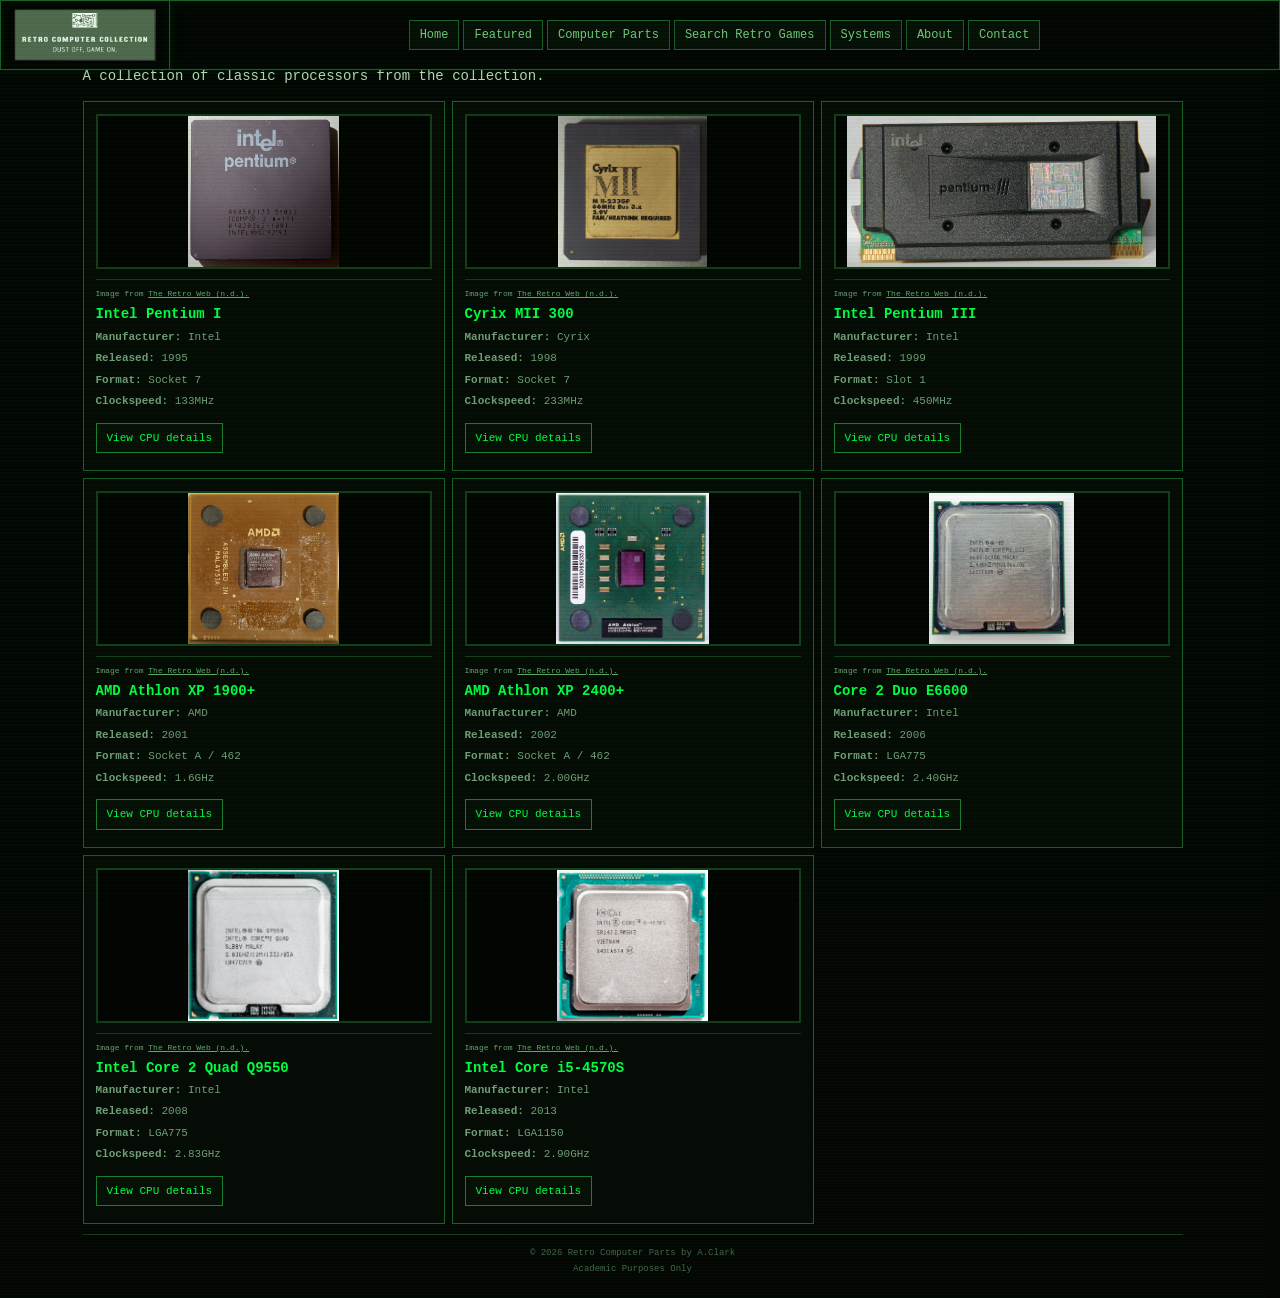
==== cpu.html @ b731c0de "update return button links" ====
<!DOCTYPE html>
<html lang="en">

<head>
    <meta charset="UTF-8">
    <meta name="viewport" content="width=device-width, initial-scale=1.0">

    <title>CPU Archive - Retro Computers</title>

    <link rel="stylesheet" href="style.css">
</head>

<body>


    <a class="skip-link" href="#main-content">
        Skip to main content
    </a>

    <header>
    <img src="images/logo.png" alt="Retro Computers Collection" class="logo">
        <h1>Retro Computers - CPU</h1>

    <nav aria-label="CPUs">
       <a href="index.html#home">Home</a>
      <a href="index.html#featured">Featured</a>
       <a href="index.html#parts">Computer Parts</a>
       <a href="index.html#search">Search Retro Games</a>
       <a href="index.html#systems">Systems</a>
      <a href="index.html#about">About</a>
<a href="#" id="contactLink">Contact</a>

    </nav>  

    </header>

    <main id="main-content">

        <h2>CPU Archive</h2>

        <p>
            A collection of classic processors from the collection.
        </p>

        <div class="cpu-list" id="cpu-list"></div>

    </main>

    <footer>
    <p>© 2026 Retro Computer Parts by A.Clark</p>
        <p>Academic Purposes Only</p>
    <!-- <div id="Layer9" style="position:absolute; width:120px; height:42px; z-index:9; left:1143px; top:897px"> -->
  <script type="text/javascript" src="https://counter.websiteout.com/js/2/0/0/1"></script>
</footer>

<div
    class="image-lightbox"
    id="image-lightbox"
    role="dialog"
    aria-modal="true"
    aria-label="Enlarged CPU image"
><!-- intially a span was used, but this was changed to a button to comply with accessibilty requirements for users. -->
    <button
        class="close-button"
        id="close-lightbox"
        type="button"
        aria-label="Close image"
    >
        ×
    </button>

    <img id="lightbox-image" src="" alt="">
</div>

    <script src="js/owned.js"></script>
    <script src="js/app.js"></script>
    <script src="js/cpu.js"></script>




</body>

</html>
---- style.css ----
html {
    scrollbar-gutter: stable;
    scroll-behavior: smooth;
}

* {
    box-sizing: border-box;
}

body {
    margin: 0;
    padding: 0;
    background:
        repeating-linear-gradient(
            0deg,
            rgba(0, 255, 65, 0.025) 0px,
            rgba(0, 255, 65, 0.025) 1px,
            transparent 1px,
            transparent 3px
        ),
        #030603;
    color: #b8d8b8;
    font-family: "Courier New", Courier, monospace;
    font-size: 14px;
    line-height: 1.5;
    min-height: 100vh;
}

body::before {
    content: "";
    position: fixed;
    inset: 0;
    pointer-events: none;
    z-index: 9998;
    background:
        linear-gradient(
            rgba(18, 255, 80, 0.015) 50%,
            rgba(0, 0, 0, 0.025) 50%
        );
    background-size: 100% 4px;
}

.skip-link {
    position: absolute;
    top: -100px;
    left: 10px;
    z-index: 9999;
    padding: 8px 12px;
    background: #00ff41;
    color: #020602;
    text-decoration: none;
    font-weight: bold;
}

.skip-link:focus {
    top: 10px;
}

header {
    width: 0;
    height: 0;
    margin: 0;
    padding: 0;
    border: none;
    background: transparent;
    box-shadow: none;
}

header h1 {
    position: absolute;
    width: 1px;
    height: 1px;
    padding: 0;
    margin: -1px;
    overflow: hidden;
    clip: rect(0, 0, 0, 0);
    white-space: nowrap;
    border: 0;
}


.logo {
    display: block;
    position: fixed;
    top: 0;
    left: 0;
    width: 170px;
    height: 70px;
    padding: 8px;
    margin: 0;
    object-fit: contain;
    z-index: 1001;
    background: #030603;
    border: 1px solid #185f28;
    box-shadow:
        inset 0 0 15px rgba(0, 255, 65, 0.04),
        0 0 10px rgba(0, 255, 65, 0.08);
}


nav {
    display: flex;
    justify-content: center;
    align-items: center;
    flex-wrap: wrap;
    gap: 4px;
    position: fixed;
    top: 0;
    left: 170px;
    width: calc(100% - 170px);
    min-height: 70px;
    padding: 8px;
    z-index: 1000;
    background: #030603;
    border: 1px solid #185f28;
    border-left: none;
    box-shadow:
        inset 0 0 15px rgba(0, 255, 65, 0.04),
        0 0 10px rgba(0, 255, 65, 0.08);
}

nav a {
    display: inline-block;
    padding: 5px 10px;
    color: #71c77c;
    background: #071007;
    border: 1px solid #185f28;
    border-radius: 0;
    text-decoration: none;
    font-size: 12px;
    transition: 0.15s ease;
}

nav a:hover,
nav a:focus-visible {
    color: #001900;
    background: #00ff41;
    border-color: #00ff41;
    box-shadow: 0 0 10px rgba(0, 255, 65, 0.35);
    outline: none;
}

main {
    width: min(1100px, calc(100% - 24px));
    margin: 10px auto;
}

section {
    margin: 10px 0;
}

section > h2 {
    margin: 0 0 8px;
    padding: 7px 10px;
    color: #00ff41;
    background: #061006;
    border-top: 1px solid #185f28;
    border-bottom: 1px solid #185f28;
    font-family: "Courier New", monospace;
    font-size: 14px;
    font-weight: bold;
    text-transform: uppercase;
    letter-spacing: 1px;
    text-shadow: 0 0 6px rgba(0, 255, 65, 0.3);
}

section > p {
    color: #82ad88;
}

#home {
    max-width: none;
    margin: 10px 0;
    padding: 28px 25px;
    background:
        linear-gradient(
            90deg,
            rgba(0, 255, 65, 0.025),
            transparent 60%
        ),
        #040904;
    border: 1px solid #185f28;
    border-radius: 0;
    box-shadow: inset 0 0 40px rgba(0, 255, 65, 0.025);
}

#home h2 {
    margin: 0 0 12px;
    padding: 0;
    border: none;
    background: transparent;
    color: #00ff41;
    font-size: 27px;
    line-height: 1.15;
    letter-spacing: 2px;
}

#home p {
    max-width: 760px;
    margin: 5px 0;
    color: #78b77e;
    font-size: 13px;
    text-align: left;
}

.terminal-prompt {
    margin-bottom: 7px;
    color: #d5ff75;
    font-size: 12px;
}

.hero-buttons {
    display: flex;
    flex-wrap: wrap;
    gap: 6px;
    margin-top: 18px;
}

.site-link {
    display: inline-block;
    margin-top: 8px;
    padding: 6px 10px;
    background: #071007;
    color: #00ff41;
    border: 1px solid #1c7c31;
    border-radius: 0;
    text-decoration: none;
    font-family: "Courier New", monospace;
    font-size: 11px;
    cursor: pointer;
    transition: 0.15s ease;
}

.site-link:hover,
.site-link:focus-visible {
    background: #00ff41;
    color: #001900;
    border-color: #00ff41;
    box-shadow: 0 0 10px rgba(0, 255, 65, 0.35);
    outline: none;
}

.stats {
    display: grid;
    grid-template-columns: repeat(4, 1fr);
    margin: 8px 0;
    background: #040904;
    border: 1px solid #185f28;
}

.stat {
    min-height: 62px;
    padding: 9px;
    text-align: center;
    border-right: 1px solid #154d22;
}

.stat:last-child {
    border-right: none;
}

.stat strong {
    display: block;
    color: #00ff41;
    font-family: "Courier New", monospace;
    font-size: 18px;
    line-height: 1.2;
}

.stat span {
    display: block;
    margin-top: 4px;
    color: #638e69;
    font-size: 9px;
    letter-spacing: 1px;
}

#search {
    margin: 12px 0;
    padding: 0;
}

#search > p {
    margin: 5px 0 8px;
}

#search label {
    display: block;
    margin-bottom: 5px;
    color: #d5ff75;
    font-size: 12px;
}

#gameSearch {
    display: block;
    width: 100%;
    max-width: none;
    padding: 9px 11px;
    margin: 0;
    background: #020502;
    color: #00ff41;
    border: 1px solid #1c7c31;
    border-radius: 0;
    outline: none;
    font-family: "Courier New", monospace;
    font-size: 13px;
}

#gameSearch::placeholder {
    color: #365b3c;
}

#gameSearch:focus {
    border-color: #00ff41;
    box-shadow: 0 0 10px rgba(0, 255, 65, 0.2);
    outline: none;
}

#searchResults {
    margin-top: 8px;
}

.search-result {
    display: block;
    width: 100%;
    margin-bottom: 5px;
    padding: 9px 11px;
    text-align: left;
    background: #050b05;
    color: #8fba94;
    border: 1px solid #164e23;
    border-radius: 0;
    cursor: pointer;
    font-family: "Courier New", monospace;
    transition: 0.15s ease;
}

.search-result:hover,
.search-result:focus-visible {
    background: #071807;
    border-color: #00ff41;
    box-shadow: inset 3px 0 0 #00ff41;
    outline: none;
}

.search-result strong {
    display: block;
    color: #00ff41;
    font-family: "Courier New", monospace;
    font-size: 13px;
}

.search-result span {
    color: #638e69;
    font-size: 10px;
}

.decade-timeline {
    display: grid;
    grid-template-columns: repeat(3, 1fr);
    gap: 15px;
    max-width: 1000px;
    margin: 30px auto;
}

.decade {
    padding: 20px;
    background: #111;
    color: #00ff41;
    border: 2px solid #00ff41;
    border-radius: 5px;
    font-family: "Courier New", monospace;
    cursor: pointer;
    transition: 0.2s;
}

.decade strong {
    display: block;
    font-size: 2rem;
    margin-bottom: 5px;
}

.decade span {
    display: block;
    color: #b7ffbf;
    font-size: 0.85rem;
}

.decade:hover,
.decade.active {
    background: #00ff41;
    color: #111;
    box-shadow: 0 0 20px rgba(0, 255, 65, 0.5);
}

.decade:hover span,
.decade.active span {
    color: #111;
}

.parts {
    display: grid;
    grid-template-columns: repeat(3, 1fr);
    gap: 7px;
}

.parts article {
    padding: 12px;
    background: #050b05;
    color: #9bc49f;
    border: 1px solid #185f28;
    border-radius: 0;
    text-align: left;
    transition: 0.15s ease;
}

.parts article:hover {
    border-color: #00ff41;
    box-shadow:
        0 0 12px rgba(0, 255, 65, 0.12),
        inset 0 0 15px rgba(0, 255, 65, 0.025);
    transform: none;
}

.parts img {
    width: 100%;
    height: 155px;
    object-fit: contain;
    display: block;
    margin: 0 0 10px;
    background: #020502;
    border: 1px solid #123d1b;
}

.card-label {
    color: #d5ff75;
    font-size: 9px;
    letter-spacing: 1px;
}

.parts h3 {
    margin: 4px 0;
    color: #00ff41;
    font-size: 14px;
    line-height: 1.3;
}

.parts p {
    margin: 5px 0;
    color: #6f9f76;
    font-size: 11px;
}

.site-link-citation {
    padding-top: 8px;
    margin-top: 10px !important;
    border-top: 1px solid #123d1b;
    font-size: 8px !important;
}

.site-link-citation a {
    color: #5fa967;
}

.categories {
    display: grid;
    grid-template-columns: repeat(6, 1fr);
    gap: 5px;
}

.category {
    display: block;
    padding: 13px 5px;
    background: #040904;
    color: #00ff41;
    border: 1px solid #185f28;
    border-radius: 0;
    text-align: center;
    text-decoration: none;
    transition: 0.15s ease;
}

.category h3 {
    margin: 0;
    font-size: 11px;
    font-weight: normal;
    letter-spacing: 0.5px;
}

.category:hover {
    background: #00ff41;
    color: #001900;
    border-color: #00ff41;
    box-shadow: 0 0 10px rgba(0, 255, 65, 0.25);
}

.category:hover h3 {
    color: #001900;
}

#systems,
#about {
    padding: 0;
}

#systems p,
#about p {
    margin: 8px 10px;
    color: #6f9f76;
}

.terminal-status {
    display: flex;
    flex-wrap: wrap;
    gap: 5px 12px;
    align-items: center;
    margin: 10px 0;
    padding: 7px 10px;
    background: #020502;
    border: 1px solid #123d1b;
    color: #416946;
    font-size: 9px;
}

.terminal-status strong {
    color: #00ff41;
}

.model-viewer-container {
    display: none;
    position: relative;
    width: 100%;
    height: 520px;
    margin-top: 8px;
    overflow: hidden;
    background: #020402;
    border: 1px solid #185f28;
    border-radius: 0;
}

.model-viewer-container.show {
    display: block;
}

.model-viewer-container model-viewer {
    width: 100%;
    height: 100%;
}

.model-close {
    position: absolute;
    top: 8px;
    right: 8px;
    z-index: 10;
    padding: 5px 9px;
    background: #061006;
    color: #00ff41;
    border: 1px solid #1c7c31;
    border-radius: 0;
    font-family: "Courier New", monospace;
    font-size: 10px;
    cursor: pointer;
}

.model-close:hover {
    background: #00ff41;
    color: #001900;
}

.game-details {
    margin-top: 8px;
    padding: 12px;
    background: #040904;
    border: 1px solid #185f28;
    border-radius: 0;
    box-shadow: none;
}

.game-header {
    display: grid;
    grid-template-columns: 250px 1fr;
    gap: 15px;
}

.game-header img {
    width: 100%;
    height: 150px;
    object-fit: cover;
    border: 1px solid #185f28;
    border-radius: 0;
    box-shadow: none;
}

.game-info h3 {
    margin: 0 0 10px;
    color: #00ff41;
    font-size: 18px;
}

.game-info p,
.game-details > p {
    margin: 5px 0;
    color: #7ba981;
    font-size: 11px;
}

.game-info strong {
    color: #d5ff75;
}

.game-details h4 {
    margin: 15px 0 7px;
    padding-bottom: 5px;
    color: #00ff41;
    border-bottom: 1px solid #185f28;
    font-size: 12px;
}

.metacritic {
    display: inline-block;
    padding: 5px 8px;
    border: 1px solid #185f28;
}

.game-website {
    display: inline-block;
    padding: 6px 9px;
    background: #061006;
    color: #00ff41;
    border: 1px solid #185f28;
    border-radius: 0;
    text-decoration: none;
    font-size: 10px;
}

.game-website:hover {
    background: #00ff41;
    color: #001900;
}

.image-lightbox {
    display: none;
    position: fixed;
    inset: 0;
    z-index: 9999;
    align-items: center;
    justify-content: center;
    padding: 20px;
    background: rgba(0, 0, 0, 0.94);
    cursor: pointer;
}

.image-lightbox.active {
    display: flex;
}

.image-lightbox img {
    width: auto;
    max-width: 92vw;
    max-height: 85vh;
    background: #030603;
    border: 2px solid #00ff41;
    border-radius: 0;
    box-shadow: 0 0 25px rgba(0, 255, 65, 0.25);
}

.image-lightbox .close-button {
    position: absolute;
    top: 10px;
    right: 15px;
    color: #00ff41;
    font-size: 30px;
}

#contact {
    display: none;
    position: fixed;
    inset: 0;
    z-index: 9999;
    align-items: center;
    justify-content: center;
    padding: 15px;
    background: rgba(0, 0, 0, 0.92);
}

#contact.show {
    display: flex;
}

.contact-box {
    position: relative;
    width: 100%;
    max-width: 600px;
    max-height: 90vh;
    overflow-y: auto;
    padding: 20px;
    background: #040904;
    color: #9bc49f;
    border: 1px solid #00ff41;
    border-radius: 0;
    box-shadow: 0 0 25px rgba(0, 255, 65, 0.18);
}

.contact-box h2 {
    margin: 0 0 15px;
    padding-bottom: 7px;
    color: #00ff41;
    border-bottom: 1px solid #185f28;
    font-size: 15px;
}

.contact-box label {
    display: block;
    margin: 12px 0 4px;
    color: #d5ff75;
    font-size: 11px;
}

.contact-box input,
.contact-box textarea {
    width: 100%;
    padding: 8px;
    background: #020502;
    color: #b8d8b8;
    border: 1px solid #185f28;
    border-radius: 0;
    font-family: "Courier New", monospace;
    font-size: 12px;
}

.contact-box input:focus,
.contact-box textarea:focus {
    border-color: #00ff41;
    outline: none;
    box-shadow: 0 0 7px rgba(0, 255, 65, 0.15);
}

.contact-close {
    position: absolute;
    top: 8px;
    right: 10px;
    border: none;
    background: transparent;
    color: #00ff41;
    font-size: 25px;
    cursor: pointer;
}

.contact-close:hover {
    color: #ff5555;
}

.contact-submit {
    margin-top: 15px;
    padding: 7px 12px;
    background: #061006;
    color: #00ff41;
    border: 1px solid #1c7c31;
    border-radius: 0;
    font-family: "Courier New", monospace;
    font-size: 11px;
    cursor: pointer;
}

.contact-submit:hover {
    background: #00ff41;
    color: #001900;
}

.form-feedback {
    margin: 8px 0;
    font-size: 11px;
}

.form-feedback.error {
    color: #ff5b5b;
}

.form-feedback.success {
    color: #00ff41;
}

footer {
    width: min(1100px, calc(100% - 24px));
    margin: 10px auto;
    padding: 10px;
    color: #416946;
    border-top: 1px solid #123d1b;
    text-align: center;
    font-size: 9px;
}

footer p {
    margin: 2px;
}

.terminal-hero {
    position: relative;
    overflow: hidden;
    min-height: 420px;
    display: flex;
    align-items: center;
}

.hero-background {
    position: absolute;
    top: 0;
    right: 0;
    width: 75%;
    height: 100%;
    object-fit: cover;
    opacity: 1.0;
    filter: grayscale(50%) contrast(1.25);
    z-index: 0;
    -webkit-mask-image: linear-gradient(
        to right,
        transparent 0%,
        black 35%,
        black 100%
    );
    mask-image: linear-gradient(
        to right,
        transparent 0%,
        black 35%,
        black 100%
    );
}

.terminal-hero::after {
    content: "";
    position: absolute;
    inset: 0;
    z-index: 1;
    background:
        linear-gradient(
            to right,
            #050805 0%,
            rgba(5, 8, 5, 0.95) 20%,
            rgba(5, 8, 5, 0.55) 55%,
            rgba(5, 8, 5, 0.25) 100%
        ),
        linear-gradient(
            to bottom,
            rgba(5, 8, 5, 0.1),
            rgba(5, 8, 5, 0.75)
        );
}

.terminal-content {
    position: relative;
    z-index: 2;
    width: 100%;
}

.system-collection {
    display: none;
    max-width: 1100px;
    margin: 30px auto 0;
    padding: 25px;
    background: #050805;
    border: 2px solid #00ff41;
    border-radius: 5px;
    box-shadow:
        0 0 20px rgba(0, 255, 65, 0.2),
        inset 0 0 30px rgba(0, 255, 65, 0.03);
}

.system-collection.show {
    display: block;
}

.system-collection h3 {
    margin-top: 0;
    margin-bottom: 25px;
    color: #00ff41;
    font-family: "Courier New", monospace;
    font-size: 1.5rem;
    text-transform: uppercase;
    border-bottom: 1px solid #00ff41;
    padding-bottom: 10px;
}

.system-grid {
    display: grid;
    grid-template-columns: repeat(3, 1fr);
    gap: 20px;
}

.system-card {
    background: #111;
    border: 1px solid #00ff41;
    padding: 15px;
    transition: 0.2s;
}

.system-card:hover {
    transform: translateY(-5px);
    box-shadow: 0 0 15px rgba(0, 255, 65, 0.4);
}

.system-card img {
    width: 100%;
    height: 180px;
    object-fit: contain;
    display: block;
    margin-bottom: 15px;
    background: #080808;
    border: 1px solid #333;
}

.system-card h4 {
    margin: 0 0 8px;
    color: #00ff41;
    font-family: "Courier New", monospace;
    font-size: 1.2rem;
}

.system-card p {
    margin: 8px 0;
    color: #b7ffbf;
    font-size: 0.9rem;
}

.system-card .system-year {
    color: #00ff41;
    font-family: "Courier New", monospace;
}

.system-placeholder {
    color: #5f8f65;
    text-align: center;
    font-family: "Courier New", monospace;
    padding: 30px;
}

.cpu-list,
.sound-list,
.gpu-list,
.motherboard-list,
.os-list,
.tower-list {
    display: grid;
    grid-template-columns: repeat(3, 1fr);
    gap: 7px;
}

.cpu-card,
.sound-card,
.gpu-card,
.motherboard-card,
.os-card,
.tower-card {
    padding: 12px;
    background: #050b05;
    color: #9bc49f;
    border: 1px solid #185f28;
    text-align: left;
}

.cpu-card:hover,
.sound-card:hover,
.gpu-card:hover,
.motherboard-card:hover,
.os-card:hover,
.tower-card:hover {
    border-color: #00ff41;
    box-shadow:
        0 0 12px rgba(0, 255, 65, 0.12),
        inset 0 0 15px rgba(0, 255, 65, 0.025);
}

.cpu-card img,
.sound-card img,
.gpu-card img,
.motherboard-card img,
.os-card img,
.tower-card img {
    width: 100%;
    height: 155px;
    object-fit: contain;
    display: block;
    margin: 0 0 10px;
    background: #020502;
    border: 1px solid #123d1b;
}

.cpu-card h3,
.sound-card h3,
.gpu-card h3,
.motherboard-card h3,
.os-card h3,
.tower-card h3 {
    margin: 4px 0;
    color: #00ff41;
    font-size: 14px;
    line-height: 1.3;
}

.cpu-card p,
.sound-card p,
.gpu-card p,
.motherboard-card p,
.os-card p,
.tower-card p {
    margin: 5px 0;
    color: #6f9f76;
    font-size: 11px;
}

.image-button {
    display: block;
    width: 100%;
    height: 155px;
    padding: 0;
    margin: 0 0 10px;
    background: #020502;
    border: 1px solid #123d1b;
    cursor: pointer;
    overflow: hidden;
}

.image-button img {
    width: 100%;
    height: 100%;
    object-fit: contain;
    display: block;
    margin: 0;
}

.image-button:hover,
.image-button:focus-visible {
    border-color: #00ff41;
    box-shadow: 0 0 10px rgba(0, 255, 65, 0.25);
    outline: none;
}

.sound-image-placeholder,
.cpu-image-placeholder,
.gpu-image-placeholder,
.motherboard-image-placeholder,
.os-image-placeholder,
.tower-image-placeholder {
    display: flex;
    align-items: center;
    justify-content: center;
    width: 100%;
    height: 155px;
    margin-bottom: 10px;
    background: #020502;
    color: #416946;
    border: 1px solid #123d1b;
    text-align: center;
}

@media (max-width: 700px) {
    body {
        font-size: 12px;
    }

    header {
        width: calc(100% - 12px);
        padding: 10px;
    }

    main {
        width: calc(100% - 12px);
        margin: 70px auto 10px;
    }

    header h1 {
        font-size: 16px;
        letter-spacing: 2px;
    }

    .logo {
        width: 80px;
        height: 55px;
        padding: 5px;
    }

    nav {
        left: 80px;
        width: calc(100% - 80px);
        min-height: 55px;
        padding: 4px;
        gap: 3px;
        display: flex;
        flex-wrap: wrap;
        align-content: center;
        overflow: hidden;
    }

    nav a {
        font-size: 8px;
        padding: 3px 4px;
        line-height: 1.2;
        white-space: nowrap;
    }

    #home {
        padding: 20px 15px;
    }

    #home h2 {
        font-size: 21px;
    }

    .stats {
        grid-template-columns: repeat(2, 1fr);
    }

    .stat:nth-child(2) {
        border-right: none;
    }

    .decade-timeline {
        grid-template-columns: 1fr;
    }

    .system-grid {
        grid-template-columns: 1fr;
    }

    .system-collection {
        padding: 15px;
    }

    .parts {
        grid-template-columns: 1fr;
    }

    .categories {
        grid-template-columns: repeat(2, 1fr);
    }

    .game-header {
        grid-template-columns: 1fr;
    }

    .game-header img {
        height: 180px;
    }

    .model-viewer-container {
        height: 400px;
    }

    .cpu-list,
    .sound-list,
    .gpu-list,
    .motherboard-list,
    .os-list,
    .tower-list {
        grid-template-columns: 1fr;
    }
}
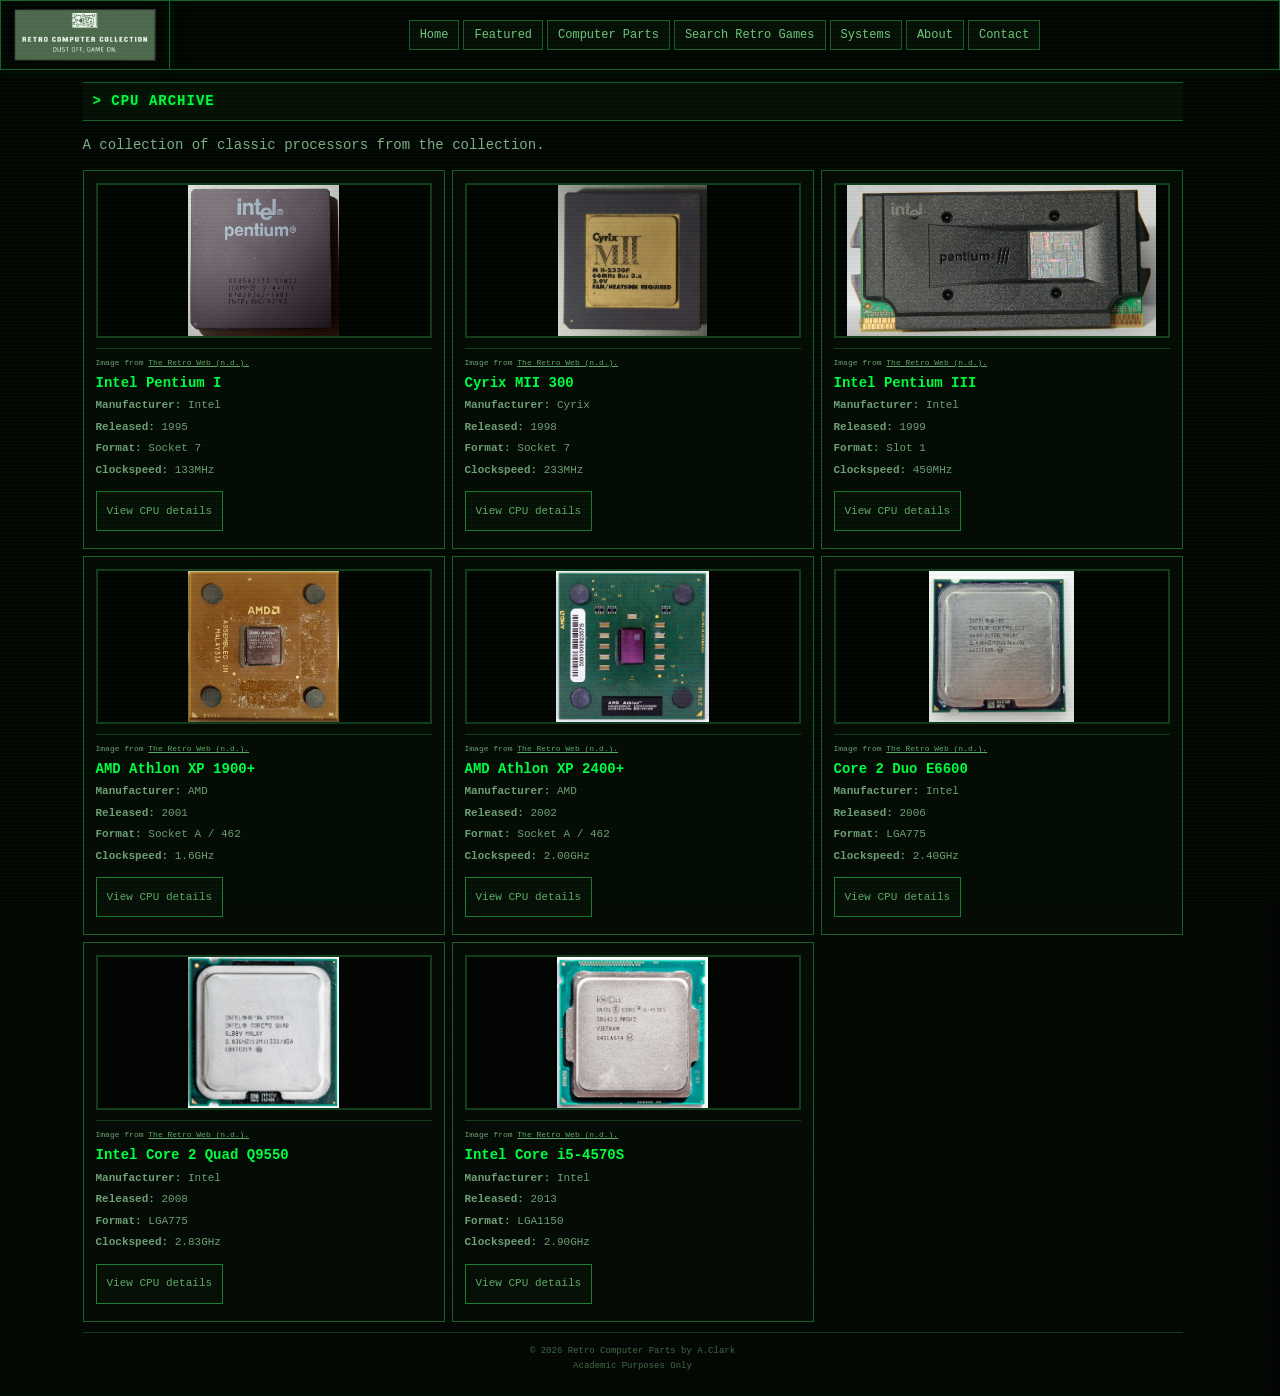
==== commit da1fe8b4: "significant reformating and structure of the CSS and other HTML files." ====
--- a/cpu.html
+++ b/cpu.html
@@ -1,84 +1,154 @@
+
 <!DOCTYPE html>
 <html lang="en">
-
 <head>
     <meta charset="UTF-8">
     <meta name="viewport" content="width=device-width, initial-scale=1.0">
-
-    <title>CPU Archive - Retro Computers</title>
-
+    <link rel="icon" href="favicon.png" type="image/x-icon">
+    <title>CPU Archive - Retro Computer Collection</title>
     <link rel="stylesheet" href="style.css">
 </head>
 
 <body>
-
 
     <a class="skip-link" href="#main-content">
         Skip to main content
     </a>
 
     <header>
-    <img src="images/logo.png" alt="Retro Computers Collection" class="logo">
-        <h1>Retro Computers - CPU</h1>
 
-    <nav aria-label="CPUs">
-       <a href="index.html#home">Home</a>
-      <a href="index.html#featured">Featured</a>
-       <a href="index.html#parts">Computer Parts</a>
-       <a href="index.html#search">Search Retro Games</a>
-       <a href="index.html#systems">Systems</a>
-      <a href="index.html#about">About</a>
-<a href="#" id="contactLink">Contact</a>
+        <img src="images/logo.png" alt="Retro Computer Collection" class="logo">
 
-    </nav>  
+        <h1>Retro Computer Collection</h1>
+
+        <nav aria-label="Main navigation">
+            <ul>
+                <li><a href="index.html#home">Home</a></li>
+                <li><a href="index.html#featured">Featured</a></li>
+                <li><a href="index.html#parts">Computer Parts</a></li>
+                <li><a href="index.html#search">Search Retro Games</a></li>
+                <li><a href="index.html#systems">Systems</a></li>
+                <li><a href="index.html#about">About</a></li>
+                <li><a href="#" id="contactLink">Contact</a></li>
+            </ul>
+        </nav>
 
     </header>
 
     <main id="main-content">
 
-        <h2>CPU Archive</h2>
+        <section id="cpu-archive">
 
-        <p>
-            A collection of classic processors from the collection.
-        </p>
+            <h2>&gt; CPU ARCHIVE</h2>
 
-        <div class="cpu-list" id="cpu-list"></div>
+            <p>
+                A collection of classic processors from the collection.
+            </p>
+
+            <div class="cpu-list" id="cpu-list"></div>
+
+        </section>
+
+        <div id="contact" aria-hidden="true">
+
+            <div class="contact-box">
+
+                <button
+                    type="button"
+                    id="closeContact"
+                    class="contact-close"
+                    aria-label="Close contact form">
+                    &times;
+                </button>
+
+                <h2 id="contactTitle">CONTACT</h2>
+
+                <p>
+                    Send a message about the Retro Computer Collection.
+                </p>
+
+                <p
+                    id="formFeedback"
+                    class="form-feedback"
+                    aria-live="polite">
+                </p>
+
+                <form id="contactForm">
+
+                    <label for="contactName">NAME</label>
+
+                    <input
+                        type="text"
+                        id="contactName"
+                        name="name"
+                        required>
+
+                    <label for="contactEmail">EMAIL</label>
+
+                    <input
+                        type="email"
+                        id="contactEmail"
+                        name="email"
+                        required>
+
+                    <label for="contactSubject">SUBJECT</label>
+
+                    <input
+                        type="text"
+                        id="contactSubject"
+                        name="subject"
+                        required>
+
+                    <label for="contactMessage">MESSAGE</label>
+
+                    <textarea
+                        id="contactMessage"
+                        name="message"
+                        rows="7"
+                        required></textarea>
+
+                    <button
+                        type="submit"
+                        class="contact-submit">
+                        [ SEND MESSAGE ]
+                    </button>
+
+                </form>
+
+            </div>
+
+        </div>
 
     </main>
 
     <footer>
-    <p>© 2026 Retro Computer Parts by A.Clark</p>
+        <p>© 2026 Retro Computer Parts by A.Clark</p>
         <p>Academic Purposes Only</p>
-    <!-- <div id="Layer9" style="position:absolute; width:120px; height:42px; z-index:9; left:1143px; top:897px"> -->
-  <script type="text/javascript" src="https://counter.websiteout.com/js/2/0/0/1"></script>
-</footer>
+        <script type="text/javascript" src="https://counter.websiteout.com/js/2/0/0/1"></script>
+    </footer>
 
-<div
-    class="image-lightbox"
-    id="image-lightbox"
-    role="dialog"
-    aria-modal="true"
-    aria-label="Enlarged CPU image"
-><!-- intially a span was used, but this was changed to a button to comply with accessibilty requirements for users. -->
-    <button
-        class="close-button"
-        id="close-lightbox"
-        type="button"
-        aria-label="Close image"
-    >
-        ×
-    </button>
+    <div
+        class="image-lightbox"
+        id="image-lightbox"
+        role="dialog"
+        aria-modal="true"
+        aria-label="Enlarged CPU image">
 
-    <img id="lightbox-image" src="" alt="">
-</div>
+        <button
+            class="close-button"
+            id="close-lightbox"
+            type="button"
+            aria-label="Close image">
+            &times;
+        </button>
+
+        <img id="lightbox-image" src="" alt="">
+    </div>
 
     <script src="js/owned.js"></script>
     <script src="js/app.js"></script>
     <script src="js/cpu.js"></script>
-
-
-
+    <script src="js/contact.js"></script>
 
 </body>
-
-</html>+</html>
--- a/style.css
+++ b/style.css
@@ -3,8 +3,27 @@
     scroll-behavior: smooth;
 }
 
+/* applies the same box sizing to all elements */
 * {
     box-sizing: border-box;
+}
+
+/* this is the main webpage layout, this is based on a retro computer terminal theme */
+:root {
+    --bg: #030603;
+    --bg-dark: #020502;
+    --bg-panel: #040904;
+    --bg-card: #050b05;
+    --bg-button: #061006;
+    --green: #00ff41;
+    --green-dark: #001900;
+    --green-light: #d5ff75;
+    --text: #b8d8b8;
+    --text-muted: #6f9f76;
+    --border: #185f28;
+    --border-dark: #123d1b;
+    --glow: 0 0 10px rgba(0, 255, 65, 0.25);
+    --font: "Courier New", Courier, monospace;
 }
 
 body {
@@ -18,36 +37,38 @@
             transparent 1px,
             transparent 3px
         ),
-        #030603;
-    color: #b8d8b8;
-    font-family: "Courier New", Courier, monospace;
-    font-size: 14px;
+        var(--bg);
+    color: var(--text);
+    font-family: var(--font);
+    font-size: 12px;
     line-height: 1.5;
     min-height: 100vh;
-}
-
+    overflow-x: hidden;
+}
+
+/* abit of CRT thrown in here */
 body::before {
     content: "";
     position: fixed;
     inset: 0;
     pointer-events: none;
     z-index: 9998;
-    background:
-        linear-gradient(
-            rgba(18, 255, 80, 0.015) 50%,
-            rgba(0, 0, 0, 0.025) 50%
-        );
+    background: linear-gradient(
+        rgba(18, 255, 80, 0.015) 50%,
+        rgba(0, 0, 0, 0.025) 50%
+    );
     background-size: 100% 4px;
 }
 
+/* this is an accesibiilty skip link. */
 .skip-link {
     position: absolute;
     top: -100px;
     left: 10px;
     z-index: 9999;
     padding: 8px 12px;
-    background: #00ff41;
-    color: #020602;
+    background: var(--green);
+    color: var(--green-dark);
     text-decoration: none;
     font-weight: bold;
 }
@@ -56,6 +77,7 @@
     top: 10px;
 }
 
+/* main holder for the logo of the website */
 header {
     width: 0;
     height: 0;
@@ -66,6 +88,7 @@
     box-shadow: none;
 }
 
+/* this hides the heading by default but allows access to screen readers. */
 header h1 {
     position: absolute;
     width: 1px;
@@ -78,85 +101,120 @@
     border: 0;
 }
 
-
+/* ensures the logo is in the top left corner */
 .logo {
     display: block;
     position: fixed;
     top: 0;
     left: 0;
-    width: 170px;
-    height: 70px;
-    padding: 8px;
+    width: 72px;
+    height: 52px;
+    padding: 4px;
     margin: 0;
     object-fit: contain;
     z-index: 1001;
-    background: #030603;
-    border: 1px solid #185f28;
+    background: var(--bg);
+    border: 1px solid var(--border);
     box-shadow:
         inset 0 0 15px rgba(0, 255, 65, 0.04),
         0 0 10px rgba(0, 255, 65, 0.08);
 }
 
-
+/* fixed navigation bar at the top */
 nav {
     display: flex;
-    justify-content: center;
     align-items: center;
-    flex-wrap: wrap;
-    gap: 4px;
     position: fixed;
     top: 0;
-    left: 170px;
-    width: calc(100% - 170px);
-    min-height: 70px;
-    padding: 8px;
+    left: 72px;
+    width: calc(100% - 72px);
+    min-height: 52px;
+    padding: 5px;
     z-index: 1000;
-    background: #030603;
-    border: 1px solid #185f28;
+    background: var(--bg);
+    border: 1px solid var(--border);
     border-left: none;
     box-shadow:
         inset 0 0 15px rgba(0, 255, 65, 0.04),
         0 0 10px rgba(0, 255, 65, 0.08);
+    overflow-x: auto;
+    overflow-y: hidden;
+    flex-wrap: nowrap;
+    -webkit-overflow-scrolling: touch;
+    scrollbar-width: none;
+}
+
+/* the main navigation links and spacing for the page */
+nav ul {
+    display: flex;
+    align-items: center;
+    gap: 4px;
+    margin: 0;
+    padding: 0;
+    list-style: none;
+    flex-wrap: nowrap;
+}
+
+nav li {
+    margin: 0;
+    padding: 0;
+    list-style: none;
 }
 
 nav a {
-    display: inline-block;
-    padding: 5px 10px;
+    display: inline-flex;
+    align-items: center;
+    justify-content: center;
+    flex: 0 0 auto;
+    min-height: 34px;
+    padding: 6px 8px;
     color: #71c77c;
     background: #071007;
-    border: 1px solid #185f28;
-    border-radius: 0;
+    border: 1px solid var(--border);
     text-decoration: none;
-    font-size: 12px;
+    font-size: 9px;
+    line-height: 1.2;
     transition: 0.15s ease;
-}
-
+    white-space: nowrap;
+    touch-action: manipulation;
+}
+
+/* this allows the user to highlight a navigation link when hovered over. */
 nav a:hover,
-nav a:focus-visible {
-    color: #001900;
-    background: #00ff41;
-    border-color: #00ff41;
-    box-shadow: 0 0 10px rgba(0, 255, 65, 0.35);
+nav a:focus-visible,
+.site-link:hover,
+.site-link:focus-visible,
+.contact-submit:hover,
+.message-popup-ok:hover,
+.message-popup-ok:focus {
+    color: var(--green-dark);
+    background: var(--green);
+    border-color: var(--green);
+    box-shadow: var(--glow);
     outline: none;
 }
 
+/* Centres the main conent and limits maxmimum width */
 main {
-    width: min(1100px, calc(100% - 24px));
-    margin: 10px auto;
+    width: calc(100% - 16px);
+    max-width: 1100px;
+    margin: 62px auto 10px;
 }
 
 section {
-    margin: 10px 0;
-}
-
+    margin: 35px 0 10px;
+    scroll-margin-top: 62px;
+}
+
+/* adds spacing between sections*/
 section > h2 {
     margin: 0 0 8px;
-    padding: 7px 10px;
-    color: #00ff41;
+    padding: 8px 10px;
+    color: var(--green);
     background: #061006;
-    border-top: 1px solid #185f28;
-    border-bottom: 1px solid #185f28;
-    font-family: "Courier New", monospace;
+    border-top: 1px solid var(--border);
+    border-bottom: 1px solid var(--border);
+    font-family: var(--font);
     font-size: 14px;
     font-weight: bold;
     text-transform: uppercase;
@@ -168,113 +226,173 @@
     color: #82ad88;
 }
 
+/* this is the home panel and terminal appearance (hero).*/
 #home {
+    position: relative;
+    width: 100%;
     max-width: none;
-    margin: 10px 0;
-    padding: 28px 25px;
+    min-height: 430px;
+    margin: 10px 0 15px;
+    padding: 0;
+    overflow: hidden;
+    background: var(--bg-panel);
+    border: 1px solid var(--border);
+    box-shadow: inset 0 0 40px rgba(0, 255, 65, 0.025);
+}
+
+#home h2 {
+    margin: 0 0 25px;
+    padding: 0;
+    border: none;
+    background: transparent;
+    color: var(--green);
+    font-size: clamp(32px, 5vw, 58px);
+    line-height: 0.95;
+    letter-spacing: 2px;
+    text-shadow: 0 0 12px rgba(0, 255, 65, 0.25);
+    overflow-wrap: anywhere;
+}
+
+#home p {
+    width: min(700px, 100%);
+    margin: 8px 0;
+    color: #9bc49f;
+    font-size: 14px;
+    line-height: 1.7;
+    text-align: left;
+    overflow-wrap: anywhere;
+}
+
+.terminal-hero {
+    position: relative;
+    display: flex;
+    align-items: center;
+    overflow: hidden;
+}
+
+.hero-background {
+    position: absolute;
+    inset: 0;
+    width: 100%;
+    height: 100%;
+    object-fit: cover;
+    opacity: 0.65;
+    filter: grayscale(60%) contrast(1.2);
+    z-index: 0;
+}
+
+/* this is a dark overlay used to improve text readibiliy over the background imiage, intiially used as a fadeout image for effect. */
+.terminal-hero::after {
+    content: "";
+    position: absolute;
+    inset: 0;
+    z-index: 1;
     background:
         linear-gradient(
             90deg,
-            rgba(0, 255, 65, 0.025),
-            transparent 60%
+            var(--bg-panel) 0%,
+            rgba(4, 9, 4, 0.94) 35%,
+            rgba(4, 9, 4, 0.70) 65%,
+            rgba(4, 9, 4, 0.40) 100%
         ),
-        #040904;
-    border: 1px solid #185f28;
-    border-radius: 0;
-    box-shadow: inset 0 0 40px rgba(0, 255, 65, 0.025);
-}
-
-#home h2 {
-    margin: 0 0 12px;
-    padding: 0;
-    border: none;
-    background: transparent;
-    color: #00ff41;
-    font-size: 27px;
-    line-height: 1.15;
-    letter-spacing: 2px;
-}
-
-#home p {
-    max-width: 760px;
-    margin: 5px 0;
-    color: #78b77e;
+        linear-gradient(
+            to bottom,
+            rgba(5, 8, 5, 0.1),
+            rgba(5, 8, 5, 0.75)
+        );
+}
+
+/* positions and sizes teh heros text and content area */
+.terminal-content {
+    position: relative;
+    z-index: 2;
+    width: min(850px, 100%);
+    padding: 55px 45px;
+}
+
+/* styles the termianl prompt text */
+.terminal-prompt {
+    margin-bottom: 18px;
+    color: var(--green-light);
     font-size: 13px;
-    text-align: left;
-}
-
-.terminal-prompt {
-    margin-bottom: 7px;
-    color: #d5ff75;
-    font-size: 12px;
-}
-
+    overflow-wrap: anywhere;
+}
+
+/* creates the hero button layout appearance */
 .hero-buttons {
     display: flex;
-    flex-wrap: wrap;
+    flex-direction: column;
     gap: 6px;
     margin-top: 18px;
 }
 
+/* this styles the main website.action buttons to match the main scheme */
 .site-link {
-    display: inline-block;
+    display: inline-flex;
+    align-items: center;
+    justify-content: center;
+    width: 100%;
+    min-height: 40px;
     margin-top: 8px;
-    padding: 6px 10px;
+    padding: 8px 10px;
     background: #071007;
-    color: #00ff41;
+    color: var(--green);
     border: 1px solid #1c7c31;
-    border-radius: 0;
     text-decoration: none;
-    font-family: "Courier New", monospace;
+    font-family: var(--font);
     font-size: 11px;
     cursor: pointer;
     transition: 0.15s ease;
-}
-
-.site-link:hover,
-.site-link:focus-visible {
-    background: #00ff41;
-    color: #001900;
-    border-color: #00ff41;
-    box-shadow: 0 0 10px rgba(0, 255, 65, 0.35);
-    outline: none;
-}
-
+    touch-action: manipulation;
+}
+
+/* this adds hover and focus to the buttons */
+
+/* creates statitics panel and information style using CSS grid */
 .stats {
     display: grid;
-    grid-template-columns: repeat(4, 1fr);
-    margin: 8px 0;
-    background: #040904;
-    border: 1px solid #185f28;
+    grid-template-columns: repeat(2, minmax(0, 1fr));
+    margin: 0 0 15px;
+    background: var(--bg-panel);
+    border: 1px solid var(--border);
 }
 
 .stat {
-    min-height: 62px;
-    padding: 9px;
+    min-width: 0;
+    min-height: 70px;
+    padding: 12px 5px;
     text-align: center;
     border-right: 1px solid #154d22;
-}
-
-.stat:last-child {
+    border-bottom: 1px solid #154d22;
+}
+
+.stat:nth-child(2n) {
     border-right: none;
 }
 
+.stat:nth-last-child(-n + 2) {
+    border-bottom: none;
+}
+
 .stat strong {
     display: block;
-    color: #00ff41;
-    font-family: "Courier New", monospace;
-    font-size: 18px;
+    color: var(--green);
+    font-family: var(--font);
+    font-size: 17px;
     line-height: 1.2;
+    overflow-wrap: anywhere;
 }
 
 .stat span {
     display: block;
     margin-top: 4px;
     color: #638e69;
-    font-size: 9px;
-    letter-spacing: 1px;
-}
-
+    font-size: 14px;
+    letter-spacing: 0.5px;
+    overflow-wrap: anywhere;
+}
+
+/* creates and styles the game search and results */
 #search {
     margin: 12px 0;
     padding: 0;
@@ -287,22 +405,21 @@
 #search label {
     display: block;
     margin-bottom: 5px;
-    color: #d5ff75;
+    color: var(--green-light);
     font-size: 12px;
 }
 
 #gameSearch {
     display: block;
     width: 100%;
-    max-width: none;
+    min-height: 42px;
     padding: 9px 11px;
     margin: 0;
-    background: #020502;
-    color: #00ff41;
+    background: var(--bg-dark);
+    color: var(--green);
     border: 1px solid #1c7c31;
-    border-radius: 0;
     outline: none;
-    font-family: "Courier New", monospace;
+    font-family: var(--font);
     font-size: 13px;
 }
 
@@ -311,9 +428,8 @@
 }
 
 #gameSearch:focus {
-    border-color: #00ff41;
+    border-color: var(--green);
     box-shadow: 0 0 10px rgba(0, 255, 65, 0.2);
-    outline: none;
 }
 
 #searchResults {
@@ -323,60 +439,68 @@
 .search-result {
     display: block;
     width: 100%;
+    min-height: 44px;
     margin-bottom: 5px;
     padding: 9px 11px;
     text-align: left;
     background: #050b05;
     color: #8fba94;
     border: 1px solid #164e23;
-    border-radius: 0;
     cursor: pointer;
-    font-family: "Courier New", monospace;
+    font-family: var(--font);
     transition: 0.15s ease;
+    touch-action: manipulation;
 }
 
 .search-result:hover,
 .search-result:focus-visible {
     background: #071807;
-    border-color: #00ff41;
-    box-shadow: inset 3px 0 0 #00ff41;
+    border-color: var(--green);
+    box-shadow: inset 3px 0 0 var(--green);
     outline: none;
 }
 
 .search-result strong {
     display: block;
-    color: #00ff41;
-    font-family: "Courier New", monospace;
+    color: var(--green);
+    font-family: var(--font);
     font-size: 13px;
+    overflow-wrap: anywhere;
 }
 
 .search-result span {
     color: #638e69;
     font-size: 10px;
-}
-
+    overflow-wrap: anywhere;
+}
+
+/* this section creates and styles the decade timeline section of the page */
 .decade-timeline {
     display: grid;
-    grid-template-columns: repeat(3, 1fr);
-    gap: 15px;
+    grid-template-columns: 1fr;
+    gap: 10px;
+    width: 100%;
     max-width: 1000px;
-    margin: 30px auto;
+    margin: 20px auto;
 }
 
 .decade {
-    padding: 20px;
-    background: #111;
-    color: #00ff41;
-    border: 2px solid #00ff41;
-    border-radius: 5px;
-    font-family: "Courier New", monospace;
+    width: 100%;
+    min-height: 100px;
+    padding: 18px;
+    background: #050b05;
+    color: var(--green);
+    border: 1px solid var(--border);
+    font-family: var(--font);
     cursor: pointer;
-    transition: 0.2s;
+    transition: 0.15s ease;
+    touch-action: manipulation;
+    text-align: left;
 }
 
 .decade strong {
     display: block;
-    font-size: 2rem;
+    font-size: 1.6rem;
     margin-bottom: 5px;
 }
 
@@ -384,38 +508,41 @@
     display: block;
     color: #b7ffbf;
     font-size: 0.85rem;
+    overflow-wrap: anywhere;
 }
 
 .decade:hover,
 .decade.active {
-    background: #00ff41;
-    color: #111;
-    box-shadow: 0 0 20px rgba(0, 255, 65, 0.5);
+    background: var(--green);
+    color: var(--green-dark);
+    border-color: var(--green);
+    box-shadow: 0 0 15px rgba(0, 255, 65, 0.3);
 }
 
 .decade:hover span,
 .decade.active span {
-    color: #111;
-}
-
+    color: var(--green-dark);
+}
+
+/* this tyles the computer part cards */
 .parts {
     display: grid;
-    grid-template-columns: repeat(3, 1fr);
+    grid-template-columns: 1fr;
     gap: 7px;
 }
 
 .parts article {
+    min-width: 0;
     padding: 12px;
-    background: #050b05;
+    background: var(--bg-card);
     color: #9bc49f;
-    border: 1px solid #185f28;
-    border-radius: 0;
+    border: 1px solid var(--border);
     text-align: left;
     transition: 0.15s ease;
 }
 
 .parts article:hover {
-    border-color: #00ff41;
+    border-color: var(--green);
     box-shadow:
         0 0 12px rgba(0, 255, 65, 0.12),
         inset 0 0 15px rgba(0, 255, 65, 0.025);
@@ -428,76 +555,109 @@
     object-fit: contain;
     display: block;
     margin: 0 0 10px;
-    background: #020502;
-    border: 1px solid #123d1b;
+    background: var(--bg-dark);
+    border: 1px solid var(--border-dark);
 }
 
 .card-label {
-    color: #d5ff75;
+    color: var(--green-light);
     font-size: 9px;
     letter-spacing: 1px;
 }
 
-.parts h3 {
+.parts h3,
+.cpu-card h3,
+.sound-card h3,
+.gpu-card h3,
+.motherboard-card h3,
+.os-card h3,
+.tower-card h3 {
     margin: 4px 0;
-    color: #00ff41;
+    color: var(--green);
     font-size: 14px;
     line-height: 1.3;
-}
-
-.parts p {
+    overflow-wrap: anywhere;
+}
+
+.parts p,
+.cpu-card p,
+.sound-card p,
+.gpu-card p,
+.motherboard-card p,
+.os-card p,
+.tower-card p {
     margin: 5px 0;
-    color: #6f9f76;
+    color: var(--text-muted);
     font-size: 11px;
-}
-
+    overflow-wrap: anywhere;
+}
+
+/* this styles the citations for all the images used on the webpage */
 .site-link-citation {
     padding-top: 8px;
     margin-top: 10px !important;
-    border-top: 1px solid #123d1b;
+    border-top: 1px solid var(--border-dark);
     font-size: 8px !important;
 }
 
-.site-link-citation a {
+.site-link-citation a,
+a[target="_blank"] {
     color: #5fa967;
+    overflow-wrap: anywhere;
 }
 
 .categories {
     display: grid;
-    grid-template-columns: repeat(6, 1fr);
+    grid-template-columns: repeat(2, minmax(0, 1fr));
     gap: 5px;
-}
-
+    margin: 0;
+    padding: 0;
+    list-style: none;
+}
+
+.categories li {
+    margin: 0;
+    padding: 0;
+    list-style: none;
+}
+
+/* styling used for the categorys of hardware shown */
 .category {
-    display: block;
-    padding: 13px 5px;
-    background: #040904;
-    color: #00ff41;
-    border: 1px solid #185f28;
-    border-radius: 0;
+    display: flex;
+    align-items: center;
+    justify-content: center;
+    min-height: 55px;
+    min-width: 0;
+    padding: 10px 5px;
+    background: var(--bg-panel);
+    color: var(--green);
+    border: 1px solid var(--border);
     text-align: center;
     text-decoration: none;
     transition: 0.15s ease;
+    touch-action: manipulation;
 }
 
 .category h3 {
     margin: 0;
-    font-size: 11px;
+    font-size: 10px;
     font-weight: normal;
-    letter-spacing: 0.5px;
+    letter-spacing: 0.3px;
+    overflow-wrap: anywhere;
 }
 
 .category:hover {
-    background: #00ff41;
-    color: #001900;
-    border-color: #00ff41;
+    background: var(--green);
+    color: var(--green-dark);
+    border-color: var(--green);
     box-shadow: 0 0 10px rgba(0, 255, 65, 0.25);
 }
 
 .category:hover h3 {
-    color: #001900;
-}
-
+    color: var(--green-dark);
+}
+
+/* Styles for systems and about text */
 #systems,
 #about {
     padding: 0;
@@ -506,9 +666,11 @@
 #systems p,
 #about p {
     margin: 8px 10px;
-    color: #6f9f76;
-}
-
+    color: var(--text-muted);
+    overflow-wrap: anywhere;
+}
+
+/* this creates the terminal status bar for the theme at the bottom of the page */
 .terminal-status {
     display: flex;
     flex-wrap: wrap;
@@ -516,85 +678,97 @@
     align-items: center;
     margin: 10px 0;
     padding: 7px 10px;
-    background: #020502;
-    border: 1px solid #123d1b;
-    color: #416946;
+    background: var(--bg-dark);
+    border: 1px solid var(--border-dark);
+    color: #e1f3e3;
     font-size: 9px;
+    overflow-wrap: anywhere;
 }
 
 .terminal-status strong {
-    color: #00ff41;
-}
-
+    color: var(--green);
+}
+
+/* creates the 3d model viewer  */
 .model-viewer-container {
     display: none;
     position: relative;
     width: 100%;
-    height: 520px;
+    height: min(400px, 65vh);
+    min-height: 280px;
     margin-top: 8px;
     overflow: hidden;
     background: #020402;
-    border: 1px solid #185f28;
-    border-radius: 0;
+    border: 1px solid var(--border);
 }
 
 .model-viewer-container.show {
     display: block;
 }
 
+/* displays the 3d model */
 .model-viewer-container model-viewer {
     width: 100%;
     height: 100%;
 }
 
+/* styles the 3d model close button */
 .model-close {
     position: absolute;
     top: 8px;
     right: 8px;
     z-index: 10;
+    min-width: 44px;
+    min-height: 38px;
     padding: 5px 9px;
-    background: #061006;
-    color: #00ff41;
+    background: var(--bg-button);
+    color: var(--green);
     border: 1px solid #1c7c31;
-    border-radius: 0;
-    font-family: "Courier New", monospace;
+    font-family: var(--font);
     font-size: 10px;
     cursor: pointer;
+    touch-action: manipulation;
 }
 
 .model-close:hover {
-    background: #00ff41;
-    color: #001900;
-}
-
+    background: var(--green);
+    color: var(--green-dark);
+}
+
+/* game information layout style */
 .game-details {
     margin-top: 8px;
     padding: 12px;
-    background: #040904;
-    border: 1px solid #185f28;
-    border-radius: 0;
+    background: var(--bg-panel);
+    border: 1px solid var(--border);
     box-shadow: none;
 }
 
 .game-header {
     display: grid;
-    grid-template-columns: 250px 1fr;
-    gap: 15px;
-}
-
+    grid-template-columns: 1fr;
+    gap: 12px;
+}
+
+/* styles the game image */
 .game-header img {
     width: 100%;
-    height: 150px;
+    height: 180px;
     object-fit: cover;
-    border: 1px solid #185f28;
-    border-radius: 0;
+    border: 1px solid var(--border);
     box-shadow: none;
+}
+
+/* this setion creates the game details panel */
+.game-info {
+    min-width: 0;
 }
 
 .game-info h3 {
     margin: 0 0 10px;
-    color: #00ff41;
+    color: var(--green);
     font-size: 18px;
+    overflow-wrap: anywhere;
 }
 
 .game-info p,
@@ -602,42 +776,47 @@
     margin: 5px 0;
     color: #7ba981;
     font-size: 11px;
+    overflow-wrap: anywhere;
 }
 
 .game-info strong {
-    color: #d5ff75;
+    color: var(--green-light);
 }
 
 .game-details h4 {
     margin: 15px 0 7px;
     padding-bottom: 5px;
-    color: #00ff41;
-    border-bottom: 1px solid #185f28;
+    color: var(--green);
+    border-bottom: 1px solid var(--border);
     font-size: 12px;
 }
 
 .metacritic {
     display: inline-block;
     padding: 5px 8px;
-    border: 1px solid #185f28;
+    border: 1px solid var(--border);
 }
 
 .game-website {
-    display: inline-block;
+    display: inline-flex;
+    align-items: center;
+    justify-content: center;
+    min-height: 40px;
     padding: 6px 9px;
-    background: #061006;
-    color: #00ff41;
-    border: 1px solid #185f28;
-    border-radius: 0;
+    background: var(--bg-button);
+    color: var(--green);
+    border: 1px solid var(--border);
     text-decoration: none;
     font-size: 10px;
+    touch-action: manipulation;
 }
 
 .game-website:hover {
-    background: #00ff41;
-    color: #001900;
-}
-
+    background: var(--green);
+    color: var(--green-dark);
+}
+
+/* this is a big section on the light box, a theme used around the website which gives the user feedback when hovwering over an image or particular section of webpage. */
 .image-lightbox {
     display: none;
     position: fixed;
@@ -645,7 +824,7 @@
     z-index: 9999;
     align-items: center;
     justify-content: center;
-    padding: 20px;
+    padding: 12px;
     background: rgba(0, 0, 0, 0.94);
     cursor: pointer;
 }
@@ -656,22 +835,22 @@
 
 .image-lightbox img {
     width: auto;
-    max-width: 92vw;
-    max-height: 85vh;
-    background: #030603;
-    border: 2px solid #00ff41;
-    border-radius: 0;
+    max-width: 96vw;
+    max-height: 82vh;
+    background: var(--bg);
+    border: 2px solid var(--green);
     box-shadow: 0 0 25px rgba(0, 255, 65, 0.25);
 }
 
 .image-lightbox .close-button {
     position: absolute;
-    top: 10px;
-    right: 15px;
-    color: #00ff41;
+    top: 8px;
+    right: 12px;
+    color: var(--green);
     font-size: 30px;
 }
 
+/* this is the styling for the contact form and feedback */
 #contact {
     display: none;
     position: fixed;
@@ -679,7 +858,7 @@
     z-index: 9999;
     align-items: center;
     justify-content: center;
-    padding: 15px;
+    padding: 10px;
     background: rgba(0, 0, 0, 0.92);
 }
 
@@ -691,59 +870,109 @@
     position: relative;
     width: 100%;
     max-width: 600px;
-    max-height: 90vh;
+    max-height: 92vh;
     overflow-y: auto;
-    padding: 20px;
-    background: #040904;
+    padding: 16px;
+    background: var(--bg-panel);
     color: #9bc49f;
-    border: 1px solid #00ff41;
-    border-radius: 0;
+    border: 1px solid var(--green);
     box-shadow: 0 0 25px rgba(0, 255, 65, 0.18);
 }
 
+.contact-box input[type="text"] {
+    background: var(--bg-dark);
+}
+
+.contact-box [required] {
+    border-left: 2px solid var(--border);
+}
+
+.contact-box input[type="email"] {
+    border-left: 2px solid var(--green);
+}
+
 .contact-box h2 {
-    margin: 0 0 15px;
+    margin: 0 35px 15px 0;
     padding-bottom: 7px;
-    color: #00ff41;
-    border-bottom: 1px solid #185f28;
+    color: var(--green);
+    border-bottom: 1px solid var(--border);
     font-size: 15px;
 }
 
 .contact-box label {
     display: block;
     margin: 12px 0 4px;
-    color: #d5ff75;
+    color: var(--green-light);
     font-size: 11px;
 }
 
 .contact-box input,
+.contact-box textarea,
+.contact-box select,
+#contactExperience {
+    width: 100%;
+    min-height: 42px;
+    padding: 8px;
+    background: var(--bg-dark);
+    color: var(--text);
+    border: 1px solid var(--border);
+    font-family: var(--font);
+    font-size: 12px;
+}
+
 .contact-box textarea {
-    width: 100%;
-    padding: 8px;
-    background: #020502;
-    color: #b8d8b8;
-    border: 1px solid #185f28;
-    border-radius: 0;
-    font-family: "Courier New", monospace;
-    font-size: 12px;
+    min-height: 120px;
+    resize: vertical;
 }
 
 .contact-box input:focus,
-.contact-box textarea:focus {
-    border-color: #00ff41;
+.contact-box textarea:focus,
+.contact-box select:focus,
+#contactExperience:focus {
+    border-color: var(--green);
     outline: none;
     box-shadow: 0 0 7px rgba(0, 255, 65, 0.15);
+}
+
+.contact-box select {
+    padding-right: 35px;
+    cursor: pointer;
+    appearance: none;
+    -webkit-appearance: none;
+    -moz-appearance: none;
+    background-image:
+        linear-gradient(45deg, transparent 50%, var(--green) 50%),
+        linear-gradient(135deg, var(--green) 50%, transparent 50%);
+    background-position:
+        calc(100% - 14px) 50%,
+        calc(100% - 9px) 50%;
+    background-size: 5px 5px;
+    background-repeat: no-repeat;
+}
+
+.contact-box select option,
+#contactExperience option {
+    background: var(--bg-dark);
+    color: var(--text);
+}
+
+/* styles the contact experience dropdown so its not the same white default one */
+#contactExperience {
+    cursor: pointer;
 }
 
 .contact-close {
     position: absolute;
     top: 8px;
     right: 10px;
+    min-width: 44px;
+    min-height: 44px;
     border: none;
     background: transparent;
-    color: #00ff41;
+    color: var(--green);
     font-size: 25px;
     cursor: pointer;
+    touch-action: manipulation;
 }
 
 .contact-close:hover {
@@ -751,25 +980,23 @@
 }
 
 .contact-submit {
+    width: 100%;
+    min-height: 42px;
     margin-top: 15px;
     padding: 7px 12px;
-    background: #061006;
-    color: #00ff41;
+    background: var(--bg-button);
+    color: var(--green);
     border: 1px solid #1c7c31;
-    border-radius: 0;
-    font-family: "Courier New", monospace;
+    font-family: var(--font);
     font-size: 11px;
     cursor: pointer;
-}
-
-.contact-submit:hover {
-    background: #00ff41;
-    color: #001900;
+    touch-action: manipulation;
 }
 
 .form-feedback {
     margin: 8px 0;
     font-size: 11px;
+    overflow-wrap: anywhere;
 }
 
 .form-feedback.error {
@@ -777,91 +1004,37 @@
 }
 
 .form-feedback.success {
-    color: #00ff41;
-}
-
+    color: var(--green);
+}
+
+/* styles the footer of the website */
 footer {
-    width: min(1100px, calc(100% - 24px));
+    width: calc(100% - 16px);
+    max-width: 1100px;
     margin: 10px auto;
     padding: 10px;
     color: #416946;
-    border-top: 1px solid #123d1b;
+    border-top: 1px solid var(--border-dark);
     text-align: center;
     font-size: 9px;
 }
 
 footer p {
     margin: 2px;
-}
-
-.terminal-hero {
-    position: relative;
-    overflow: hidden;
-    min-height: 420px;
-    display: flex;
-    align-items: center;
-}
-
-.hero-background {
-    position: absolute;
-    top: 0;
-    right: 0;
-    width: 75%;
-    height: 100%;
-    object-fit: cover;
-    opacity: 1.0;
-    filter: grayscale(50%) contrast(1.25);
-    z-index: 0;
-    -webkit-mask-image: linear-gradient(
-        to right,
-        transparent 0%,
-        black 35%,
-        black 100%
-    );
-    mask-image: linear-gradient(
-        to right,
-        transparent 0%,
-        black 35%,
-        black 100%
-    );
-}
-
-.terminal-hero::after {
-    content: "";
-    position: absolute;
-    inset: 0;
-    z-index: 1;
-    background:
-        linear-gradient(
-            to right,
-            #050805 0%,
-            rgba(5, 8, 5, 0.95) 20%,
-            rgba(5, 8, 5, 0.55) 55%,
-            rgba(5, 8, 5, 0.25) 100%
-        ),
-        linear-gradient(
-            to bottom,
-            rgba(5, 8, 5, 0.1),
-            rgba(5, 8, 5, 0.75)
-        );
-}
-
-.terminal-content {
-    position: relative;
-    z-index: 2;
-    width: 100%;
-}
-
+    overflow-wrap: anywhere;
+}
+
+/* this creates and styles the system collection panel */
 .system-collection {
     display: none;
+    width: 100%;
     max-width: 1100px;
-    margin: 30px auto 0;
-    padding: 25px;
+    margin: 20px auto 0;
+    padding: 12px;
     background: #050805;
-    border: 2px solid #00ff41;
-    border-radius: 5px;
+    border: 1px solid var(--border);
     box-shadow:
-        0 0 20px rgba(0, 255, 65, 0.2),
+        0 0 20px rgba(0, 255, 65, 0.12),
         inset 0 0 30px rgba(0, 255, 65, 0.03);
 }
 
@@ -870,69 +1043,75 @@
 }
 
 .system-collection h3 {
-    margin-top: 0;
-    margin-bottom: 25px;
-    color: #00ff41;
-    font-family: "Courier New", monospace;
-    font-size: 1.5rem;
+    margin: 0 0 18px;
+    padding-bottom: 10px;
+    color: var(--green);
+    font-family: var(--font);
+    font-size: 1.25rem;
     text-transform: uppercase;
-    border-bottom: 1px solid #00ff41;
-    padding-bottom: 10px;
+    border-bottom: 1px solid var(--border);
+    overflow-wrap: anywhere;
 }
 
 .system-grid {
     display: grid;
-    grid-template-columns: repeat(3, 1fr);
-    gap: 20px;
+    grid-template-columns: 1fr;
+    gap: 12px;
 }
 
 .system-card {
-    background: #111;
-    border: 1px solid #00ff41;
-    padding: 15px;
+    min-width: 0;
+    padding: 12px;
+    background: var(--bg-card);
+    border: 1px solid var(--border);
     transition: 0.2s;
 }
 
 .system-card:hover {
-    transform: translateY(-5px);
-    box-shadow: 0 0 15px rgba(0, 255, 65, 0.4);
+    transform: none;
+    border-color: var(--green);
+    box-shadow: 0 0 15px rgba(0, 255, 65, 0.25);
 }
 
 .system-card img {
     width: 100%;
-    height: 180px;
+    height: 160px;
     object-fit: contain;
     display: block;
-    margin-bottom: 15px;
+    margin-bottom: 12px;
     background: #080808;
     border: 1px solid #333;
 }
 
 .system-card h4 {
     margin: 0 0 8px;
-    color: #00ff41;
-    font-family: "Courier New", monospace;
-    font-size: 1.2rem;
+    color: var(--green);
+    font-family: var(--font);
+    font-size: 1.1rem;
+    overflow-wrap: anywhere;
 }
 
 .system-card p {
     margin: 8px 0;
     color: #b7ffbf;
     font-size: 0.9rem;
+    overflow-wrap: anywhere;
 }
 
 .system-card .system-year {
-    color: #00ff41;
-    font-family: "Courier New", monospace;
+    color: var(--green);
+    font-family: var(--font);
 }
 
 .system-placeholder {
     color: #5f8f65;
     text-align: center;
-    font-family: "Courier New", monospace;
-    padding: 30px;
-}
-
+    font-family: var(--font);
+    padding: 25px 10px;
+    overflow-wrap: anywhere;
+}
+
+/* this styles the appropriate hardware cards and images and implements image placeholders */
 .cpu-list,
 .sound-list,
 .gpu-list,
@@ -940,7 +1119,7 @@
 .os-list,
 .tower-list {
     display: grid;
-    grid-template-columns: repeat(3, 1fr);
+    grid-template-columns: 1fr;
     gap: 7px;
 }
 
@@ -950,10 +1129,11 @@
 .motherboard-card,
 .os-card,
 .tower-card {
+    min-width: 0;
     padding: 12px;
-    background: #050b05;
+    background: var(--bg-card);
     color: #9bc49f;
-    border: 1px solid #185f28;
+    border: 1px solid var(--border);
     text-align: left;
 }
 
@@ -963,7 +1143,7 @@
 .motherboard-card:hover,
 .os-card:hover,
 .tower-card:hover {
-    border-color: #00ff41;
+    border-color: var(--green);
     box-shadow:
         0 0 12px rgba(0, 255, 65, 0.12),
         inset 0 0 15px rgba(0, 255, 65, 0.025);
@@ -980,31 +1160,8 @@
     object-fit: contain;
     display: block;
     margin: 0 0 10px;
-    background: #020502;
-    border: 1px solid #123d1b;
-}
-
-.cpu-card h3,
-.sound-card h3,
-.gpu-card h3,
-.motherboard-card h3,
-.os-card h3,
-.tower-card h3 {
-    margin: 4px 0;
-    color: #00ff41;
-    font-size: 14px;
-    line-height: 1.3;
-}
-
-.cpu-card p,
-.sound-card p,
-.gpu-card p,
-.motherboard-card p,
-.os-card p,
-.tower-card p {
-    margin: 5px 0;
-    color: #6f9f76;
-    font-size: 11px;
+    background: var(--bg-dark);
+    border: 1px solid var(--border-dark);
 }
 
 .image-button {
@@ -1013,10 +1170,11 @@
     height: 155px;
     padding: 0;
     margin: 0 0 10px;
-    background: #020502;
-    border: 1px solid #123d1b;
+    background: var(--bg-dark);
+    border: 1px solid var(--border-dark);
     cursor: pointer;
     overflow: hidden;
+    touch-action: manipulation;
 }
 
 .image-button img {
@@ -1029,8 +1187,8 @@
 
 .image-button:hover,
 .image-button:focus-visible {
-    border-color: #00ff41;
-    box-shadow: 0 0 10px rgba(0, 255, 65, 0.25);
+    border-color: var(--green);
+    box-shadow: var(--glow);
     outline: none;
 }
 
@@ -1046,111 +1204,305 @@
     width: 100%;
     height: 155px;
     margin-bottom: 10px;
-    background: #020502;
+    background: var(--bg-dark);
     color: #416946;
-    border: 1px solid #123d1b;
+    border: 1px solid var(--border-dark);
     text-align: center;
-}
-
-@media (max-width: 700px) {
+    overflow-wrap: anywhere;
+}
+
+/* creates the system image gallaries */
+.system-images {
+    display: flex;
+    gap: 6px;
+}
+
+.system-images .image-button {
+    width: 50%;
+    height: 130px;
+    padding: 0;
+    margin: 0;
+    border: 1px solid var(--border-dark);
+    background: transparent;
+}
+
+.system-images .image-button img {
+    width: 100%;
+    height: 100%;
+    object-fit: contain;
+    display: block;
+    margin: 0;
+}
+
+.system-images .image-button:hover,
+.system-images .image-button:focus-visible {
+    border-color: var(--green);
+    box-shadow: var(--glow);
+    outline: none;
+}
+
+/* this styles and crreates the message popup */
+.message-popup {
+    display: none;
+    position: fixed;
+    inset: 0;
+    z-index: 10000;
+    align-items: center;
+    justify-content: center;
+    padding: 10px;
+    background: rgba(0, 0, 0, 0.92);
+}
+
+.message-popup.show {
+    display: flex;
+}
+
+.message-popup-box {
+    position: relative;
+    width: 100%;
+    max-width: 420px;
+    max-height: 90vh;
+    overflow-y: auto;
+    padding: 20px 15px;
+    background: var(--bg-panel);
+    color: var(--text);
+    border: 1px solid var(--green);
+    box-shadow:
+        0 0 25px rgba(0, 255, 65, 0.25),
+        inset 0 0 20px rgba(0, 255, 65, 0.03);
+    text-align: center;
+}
+
+.message-popup-box h2 {
+    margin: 0 0 15px;
+    padding-bottom: 8px;
+    color: var(--green);
+    border-bottom: 1px solid var(--border);
+    font-family: var(--font);
+    font-size: 16px;
+    overflow-wrap: anywhere;
+}
+
+.message-popup-box p {
+    margin: 15px 0;
+    color: #9bc49f;
+    font-family: var(--font);
+    font-size: 12px;
+    overflow-wrap: anywhere;
+}
+
+.message-popup-close {
+    position: absolute;
+    top: 7px;
+    right: 10px;
+    min-width: 44px;
+    min-height: 44px;
+    border: none;
+    background: transparent;
+    color: var(--green);
+    font-family: var(--font);
+    font-size: 24px;
+    cursor: pointer;
+    touch-action: manipulation;
+}
+
+.message-popup-close:hover,
+.message-popup-close:focus {
+    color: #ff5555;
+    outline: none;
+}
+
+.message-popup-ok {
+    min-height: 42px;
+    margin-top: 10px;
+    padding: 7px 15px;
+    background: var(--bg-button);
+    color: var(--green);
+    border: 1px solid #1c7c31;
+    font-family: var(--font);
+    font-size: 11px;
+    cursor: pointer;
+}
+
+/* this styles external links */
+
+/* this adds responsive styling for smaller screens iphone 6 for example */
+@media (min-width: 480px) {
+    .hero-buttons {
+        flex-direction: row;
+        flex-wrap: wrap;
+    }
+
+    .site-link {
+        width: auto;
+    }
+
+    .decade-timeline {
+        grid-template-columns: repeat(2, minmax(0, 1fr));
+    }
+
+    .categories {
+        grid-template-columns: repeat(3, minmax(0, 1fr));
+    }
+
+    .system-grid {
+        grid-template-columns: repeat(2, minmax(0, 1fr));
+    }
+}
+
+/* adds desktop responsive styling, normal computers and high resoltion systems */
+@media (min-width: 701px) {
     body {
+        font-size: 14px;
+    }
+
+    main {
+        width: min(1100px, calc(100% - 24px));
+        margin: 82px auto 10px;
+    }
+
+    section {
+        margin-top: 60px;
+        scroll-margin-top: 82px;
+    }
+
+    #home {
+        margin-top: 10px;
+    }
+
+    .logo {
+        width: 170px;
+        height: 70px;
+        padding: 8px;
+    }
+
+    nav {
+        left: 170px;
+        width: calc(100% - 170px);
+        min-height: 70px;
+        padding: 8px;
+        gap: 4px;
+        justify-content: center;
+        overflow: visible;
+        flex-wrap: wrap;
+    }
+
+    nav ul {
+        justify-content: center;
+        flex-wrap: wrap;
+        width: 100%;
+    }
+
+    nav a {
+        min-height: 0;
         font-size: 12px;
-    }
-
-    header {
-        width: calc(100% - 12px);
-        padding: 10px;
-    }
-
-    main {
-        width: calc(100% - 12px);
-        margin: 70px auto 10px;
-    }
-
-    header h1 {
-        font-size: 16px;
+        padding: 5px 10px;
+        line-height: 1.5;
+    }
+
+    .terminal-content {
+        padding: 65px 55px;
+    }
+
+    #home h2 {
+        font-size: clamp(40px, 5vw, 62px);
         letter-spacing: 2px;
     }
 
-    .logo {
-        width: 80px;
-        height: 55px;
-        padding: 5px;
-    }
-
-    nav {
-        left: 80px;
-        width: calc(100% - 80px);
-        min-height: 55px;
-        padding: 4px;
-        gap: 3px;
-        display: flex;
-        flex-wrap: wrap;
-        align-content: center;
-        overflow: hidden;
-    }
-
-    nav a {
-        font-size: 8px;
-        padding: 3px 4px;
-        line-height: 1.2;
-        white-space: nowrap;
-    }
-
-    #home {
-        padding: 20px 15px;
-    }
-
-    #home h2 {
-        font-size: 21px;
+    #home p {
+        font-size: 15px;
     }
 
     .stats {
-        grid-template-columns: repeat(2, 1fr);
-    }
-
-    .stat:nth-child(2) {
+        grid-template-columns: repeat(4, minmax(0, 1fr));
+    }
+
+    .stat {
+        border-right: 1px solid #154d22;
+        border-bottom: none;
+    }
+
+    .stat:nth-child(2n) {
+        border-right: 1px solid #154d22;
+    }
+
+    .stat:last-child {
         border-right: none;
     }
 
     .decade-timeline {
-        grid-template-columns: 1fr;
-    }
-
-    .system-grid {
-        grid-template-columns: 1fr;
+        grid-template-columns: repeat(3, minmax(0, 1fr));
+        gap: 15px;
+        margin: 30px auto;
+    }
+
+    .decade {
+        padding: 20px;
+    }
+
+    .decade strong {
+        font-size: 2rem;
+    }
+
+    .parts {
+        grid-template-columns: repeat(3, minmax(0, 1fr));
+    }
+
+    .categories {
+        grid-template-columns: repeat(6, minmax(0, 1fr));
+    }
+
+    .model-viewer-container {
+        height: 520px;
+    }
+
+    .game-header {
+        grid-template-columns: 250px 1fr;
+        gap: 15px;
+    }
+
+    .game-header img {
+        height: 150px;
     }
 
     .system-collection {
-        padding: 15px;
-    }
-
-    .parts {
-        grid-template-columns: 1fr;
-    }
-
-    .categories {
-        grid-template-columns: repeat(2, 1fr);
-    }
-
-    .game-header {
-        grid-template-columns: 1fr;
-    }
-
-    .game-header img {
-        height: 180px;
-    }
-
-    .model-viewer-container {
-        height: 400px;
-    }
-
+        padding: 25px;
+    }
+
+    .system-grid,
     .cpu-list,
     .sound-list,
     .gpu-list,
     .motherboard-list,
     .os-list,
     .tower-list {
-        grid-template-columns: 1fr;
-    }
-}
+        grid-template-columns: repeat(3, minmax(0, 1fr));
+    }
+
+    .system-card {
+        padding: 15px;
+    }
+
+    .system-images .image-button {
+        height: 155px;
+    }
+
+    footer {
+        width: min(1100px, calc(100% - 24px));
+    }
+}
+
+/* this reduces animation for accessiblity requirements */
+@media (prefers-reduced-motion: reduce) {
+    html {
+        scroll-behavior: auto;
+    }
+
+    *,
+    *::before,
+    *::after {
+        transition-duration: 0.01ms !important;
+        animation-duration: 0.01ms !important;
+        animation-iteration-count: 1 !important;
+    }
+}
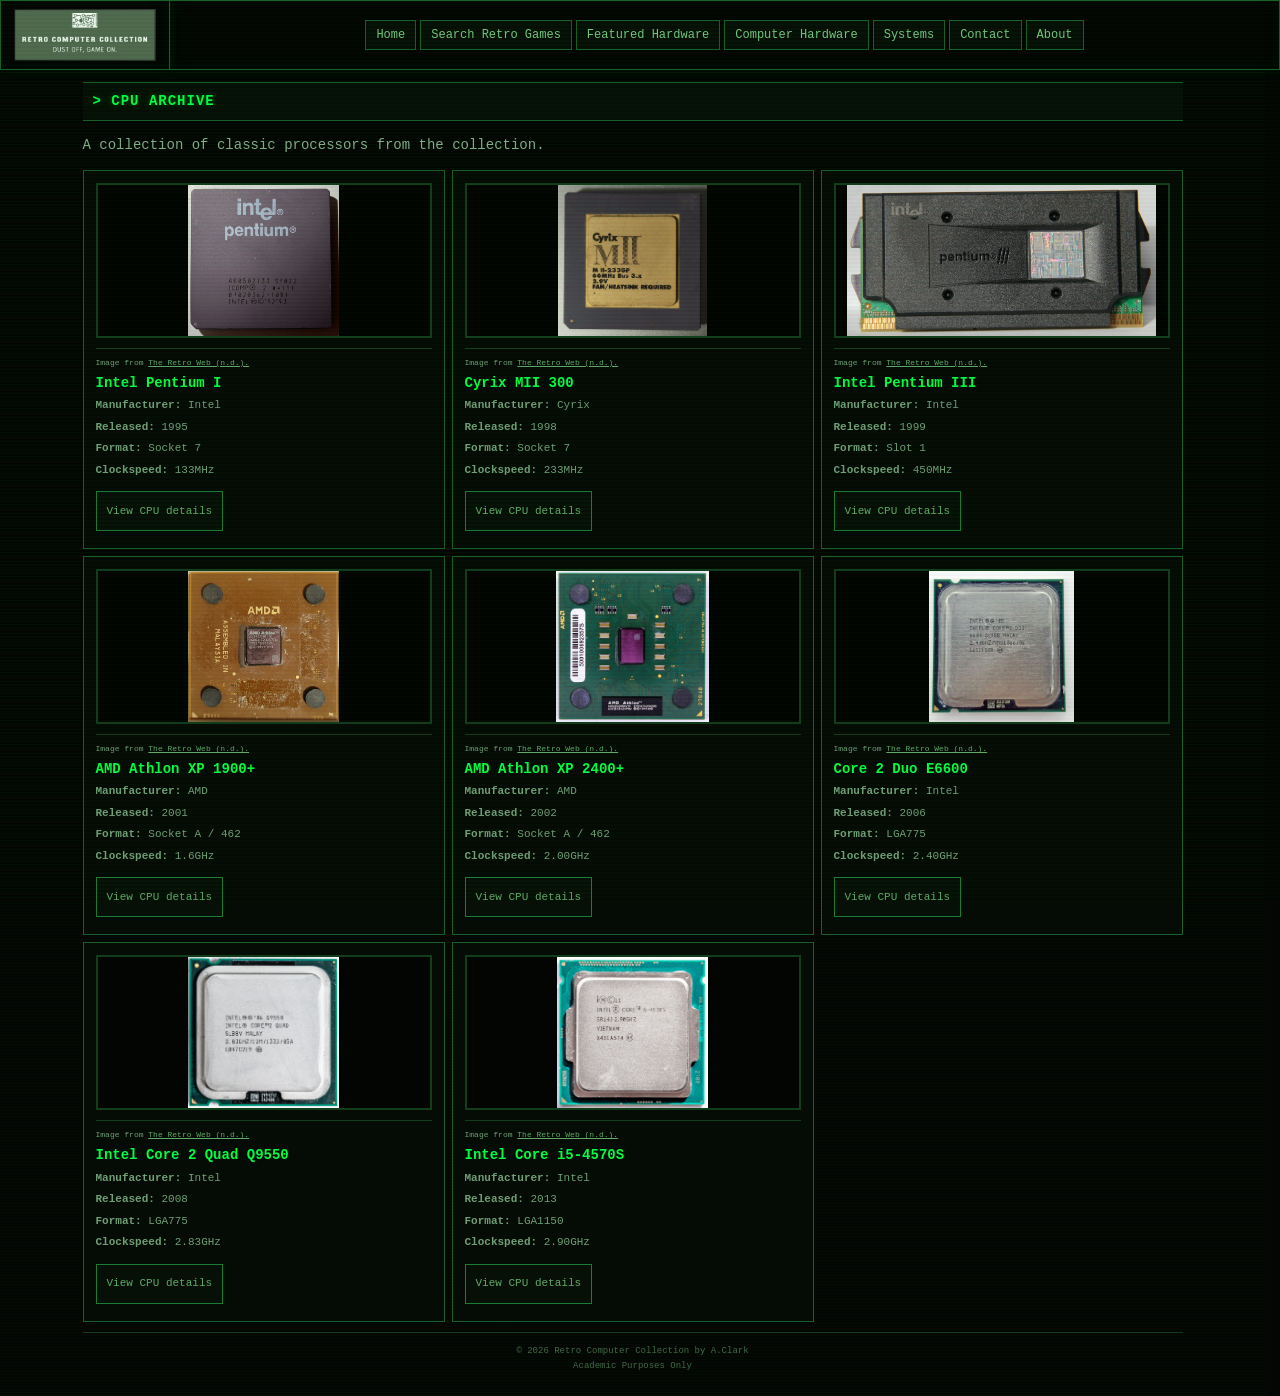
==== commit cbdbbe9c: "changed ordering of navigation options and text" ====
--- a/cpu.html
+++ b/cpu.html
@@ -1,6 +1,15 @@
+<!-- ######### - Created by Adam Clark, final version 12-10-2026.
+######### - No form of AI has been used, Category AITS descriptor is 1(No AI)
+######### - Retro Computing is a hobby of mine, when this assignment was announced, I was able to use a vast amount of imagiary and information already available to hand.
+######### - All sources for reference accounted for. Previously used and known knowledge used for vast majority of logic.
+######### - Where further reading has been needed, i have included the reference link to the guide at the start of the appropriate area of code.
+######### - w3schools.com was used as a guidance for HTML, CSS and JS. -->
 
 <!DOCTYPE html>
 <html lang="en">
+
+<!-- A generic template used, based on "cards" to populate computer hardware information in the CSS Grid -->
+
 <head>
     <meta charset="UTF-8">
     <meta name="viewport" content="width=device-width, initial-scale=1.0">
@@ -24,19 +33,20 @@
         <nav aria-label="Main navigation">
             <ul>
                 <li><a href="index.html#home">Home</a></li>
-                <li><a href="index.html#featured">Featured</a></li>
-                <li><a href="index.html#parts">Computer Parts</a></li>
                 <li><a href="index.html#search">Search Retro Games</a></li>
+                <li><a href="index.html#featured">Featured Hardware</a></li>
+                <li><a href="index.html#parts">Computer Hardware</a></li>                
                 <li><a href="index.html#systems">Systems</a></li>
+                <li><a href="index.html#contact">Contact</a></li>
                 <li><a href="index.html#about">About</a></li>
-                <li><a href="#" id="contactLink">Contact</a></li>
             </ul>
         </nav>
 
     </header>
 
     <main id="main-content">
-
+        <!-- A generic template used, based on "cards" to populate computer hardware information in the CSS Grid -->
+         <!-- Allows the user to open images, click on links for specific hardware related to the page -->
         <section id="cpu-archive">
 
             <h2>&gt; CPU ARCHIVE</h2>
@@ -49,96 +59,18 @@
 
         </section>
 
-        <div id="contact" aria-hidden="true">
-
-            <div class="contact-box">
-
-                <button
-                    type="button"
-                    id="closeContact"
-                    class="contact-close"
-                    aria-label="Close contact form">
-                    &times;
-                </button>
-
-                <h2 id="contactTitle">CONTACT</h2>
-
-                <p>
-                    Send a message about the Retro Computer Collection.
-                </p>
-
-                <p
-                    id="formFeedback"
-                    class="form-feedback"
-                    aria-live="polite">
-                </p>
-
-                <form id="contactForm">
-
-                    <label for="contactName">NAME</label>
-
-                    <input
-                        type="text"
-                        id="contactName"
-                        name="name"
-                        required>
-
-                    <label for="contactEmail">EMAIL</label>
-
-                    <input
-                        type="email"
-                        id="contactEmail"
-                        name="email"
-                        required>
-
-                    <label for="contactSubject">SUBJECT</label>
-
-                    <input
-                        type="text"
-                        id="contactSubject"
-                        name="subject"
-                        required>
-
-                    <label for="contactMessage">MESSAGE</label>
-
-                    <textarea
-                        id="contactMessage"
-                        name="message"
-                        rows="7"
-                        required></textarea>
-
-                    <button
-                        type="submit"
-                        class="contact-submit">
-                        [ SEND MESSAGE ]
-                    </button>
-
-                </form>
-
-            </div>
-
-        </div>
-
+        
     </main>
 
     <footer>
-        <p>© 2026 Retro Computer Parts by A.Clark</p>
+        <p>© 2026 Retro Computer Collection by A.Clark</p>
         <p>Academic Purposes Only</p>
         <script type="text/javascript" src="https://counter.websiteout.com/js/2/0/0/1"></script>
     </footer>
+   <!-- Lightbox creation and reading / coding guide from https://www.w3schools.com/howto/howto_js_lightbox.asp -->
+    <div class="image-lightbox" id="image-lightbox" role="dialog" aria-modal="true" aria-label="Enlarged CPU image">
 
-    <div
-        class="image-lightbox"
-        id="image-lightbox"
-        role="dialog"
-        aria-modal="true"
-        aria-label="Enlarged CPU image">
-
-        <button
-            class="close-button"
-            id="close-lightbox"
-            type="button"
-            aria-label="Close image">
+        <button class="close-button" id="close-lightbox" type="button" aria-label="Close image">
             &times;
         </button>
 
@@ -148,7 +80,8 @@
     <script src="js/owned.js"></script>
     <script src="js/app.js"></script>
     <script src="js/cpu.js"></script>
-    <script src="js/contact.js"></script>
+
 
 </body>
-</html>
+
+</html>
--- a/style.css
+++ b/style.css
@@ -1,3 +1,14 @@
+/* <!-- ######### - Created by Adam Clark, final version 12-10-2026.
+// ######### - No form of AI has been used, Category AITS descriptor is 1(No AI)
+// ######### - Retro Computing is a hobby of mine, when this assignment was announced, I was able to use a vast amount of imagiary and information already available to hand.
+// ######### - All sources for reference accounted for. Previously used and known knowledge used for vast majority of logic.
+// ######### - Where further reading has been needed, i have included the reference link to the guide at the start of the appropriate area of code. --> */
+/* ######### - w3schools.com was used as a guidance for HTML, CSS and JS. */
+
+/* Retro Computer Collection - main website styling.
+   Uses a green terminal theme with responsive layouts.
+   W3Schools was used as a reference for CSS properties and techniques. */
+   
 html {
     scrollbar-gutter: stable;
     scroll-behavior: smooth;
@@ -26,6 +37,8 @@
     --font: "Courier New", Courier, monospace;
 }
 
+/* ########### Global styles for all the HTML pages ###########*/
+
 body {
     margin: 0;
     padding: 0;
@@ -46,7 +59,7 @@
     overflow-x: hidden;
 }
 
-/* abit of CRT thrown in here */
+/* a bit of CRT thrown in here */
 body::before {
     content: "";
     position: fixed;
@@ -60,6 +73,30 @@
     background-size: 100% 4px;
 }
 
+/* this hides the heading by default but allows access to screen readers. */
+header h1 {
+    position: absolute;
+    width: 1px;
+    height: 1px;
+    padding: 0;
+    margin: -1px;
+    overflow: hidden;
+    clip: rect(0, 0, 0, 0);
+    white-space: nowrap;
+    border: 0;
+}
+
+/* main holder for the logo of the website */
+header {
+    width: 0;
+    height: 0;
+    margin: 0;
+    padding: 0;
+    border: none;
+    background: transparent;
+    box-shadow: none;
+}
+
 /* this is an accesibiilty skip link. */
 .skip-link {
     position: absolute;
@@ -77,29 +114,8 @@
     top: 10px;
 }
 
-/* main holder for the logo of the website */
-header {
-    width: 0;
-    height: 0;
-    margin: 0;
-    padding: 0;
-    border: none;
-    background: transparent;
-    box-shadow: none;
-}
-
-/* this hides the heading by default but allows access to screen readers. */
-header h1 {
-    position: absolute;
-    width: 1px;
-    height: 1px;
-    padding: 0;
-    margin: -1px;
-    overflow: hidden;
-    clip: rect(0, 0, 0, 0);
-    white-space: nowrap;
-    border: 0;
-}
+
+/* ########### CSS Settings for Header and Navigation ###########*/
 
 /* ensures the logo is in the top left corner */
 .logo {
@@ -194,6 +210,8 @@
     outline: none;
 }
 
+/* ########### Main page layout and sections for the pages ########### */
+
 /* Centres the main conent and limits maxmimum width */
 main {
     width: calc(100% - 16px);
@@ -225,6 +243,20 @@
 section > p {
     color: #82ad88;
 }
+
+#systems,
+#about {
+    padding: 0;
+}
+
+#systems p,
+#about p {
+    margin: 8px 10px;
+    color: var(--text-muted);
+    overflow-wrap: anywhere;
+}
+
+/* ########### Main page top section (hero) and buttons ########### */
 
 /* this is the home panel and terminal appearance (hero).*/
 #home {
@@ -281,7 +313,7 @@
     z-index: 0;
 }
 
-/* this is a dark overlay used to improve text readibiliy over the background imiage, intiially used as a fadeout image for effect. */
+/* this is a dark overlay used to improve text readibiliy over the background imiage, transparancy increased on the image for effect. */
 .terminal-hero::after {
     content: "";
     position: absolute;
@@ -348,6 +380,8 @@
 
 /* this adds hover and focus to the buttons */
 
+/* ########### CSS for Statstics on the web page ########### */
+
 /* creates statitics panel and information style using CSS grid */
 .stats {
     display: grid;
@@ -392,7 +426,8 @@
     overflow-wrap: anywhere;
 }
 
-/* creates and styles the game search and results */
+/* ########### CSS Styles for game search and results ########### */
+
 #search {
     margin: 12px 0;
     padding: 0;
@@ -474,7 +509,7 @@
     overflow-wrap: anywhere;
 }
 
-/* this section creates and styles the decade timeline section of the page */
+/* ########### this section creates and styles the decade timeline section of the page ###########*/
 .decade-timeline {
     display: grid;
     grid-template-columns: 1fr;
@@ -524,45 +559,66 @@
     color: var(--green-dark);
 }
 
-/* this tyles the computer part cards */
-.parts {
+
+/* ########### this styles the computer hardware part cards across computer part catergories ###########*/
+.parts,
+.cpu-list,
+.sound-list,
+.gpu-list,
+.motherboard-list,
+.os-list,
+.tower-list {
     display: grid;
     grid-template-columns: 1fr;
     gap: 7px;
 }
 
-.parts article {
+.parts article,
+.cpu-card,
+.sound-card,
+.gpu-card,
+.motherboard-card,
+.os-card,
+.tower-card {
     min-width: 0;
     padding: 12px;
     background: var(--bg-card);
     color: #9bc49f;
     border: 1px solid var(--border);
     text-align: left;
+}
+
+.parts article {
     transition: 0.15s ease;
 }
 
-.parts article:hover {
+.parts article:hover,
+.cpu-card:hover,
+.sound-card:hover,
+.gpu-card:hover,
+.motherboard-card:hover,
+.os-card:hover,
+.tower-card:hover {
     border-color: var(--green);
     box-shadow:
         0 0 12px rgba(0, 255, 65, 0.12),
         inset 0 0 15px rgba(0, 255, 65, 0.025);
-    transform: none;
-}
-
-.parts img {
+}
+
+.parts img,
+.cpu-card img,
+.sound-card img,
+.gpu-card img,
+.motherboard-card img,
+.os-card img,
+.tower-card img {
+    display: block;
     width: 100%;
     height: 155px;
+    margin: 0 0 10px;
     object-fit: contain;
-    display: block;
-    margin: 0 0 10px;
     background: var(--bg-dark);
     border: 1px solid var(--border-dark);
-}
-
-.card-label {
-    color: var(--green-light);
-    font-size: 9px;
-    letter-spacing: 1px;
 }
 
 .parts h3,
@@ -592,6 +648,12 @@
     overflow-wrap: anywhere;
 }
 
+.card-label {
+    color: var(--green-light);
+    font-size: 9px;
+    letter-spacing: 1px;
+}
+
 /* this styles the citations for all the images used on the webpage */
 .site-link-citation {
     padding-top: 8px;
@@ -605,6 +667,74 @@
     color: #5fa967;
     overflow-wrap: anywhere;
 }
+
+/* ########### Image buttons and placeholders for webpages ########### */
+
+.image-button {
+    display: block;
+    width: 100%;
+    height: 155px;
+    padding: 0;
+    margin: 0 0 10px;
+    background: var(--bg-dark);
+    border: 1px solid var(--border-dark);
+    cursor: pointer;
+    overflow: hidden;
+    touch-action: manipulation;
+}
+
+.image-button img {
+    display: block;
+    width: 100%;
+    height: 100%;
+    margin: 0;
+    object-fit: contain;
+}
+
+.image-button:hover,
+.image-button:focus-visible,
+.system-images .image-button:hover,
+.system-images .image-button:focus-visible {
+    border-color: var(--green);
+    box-shadow: var(--glow);
+    outline: none;
+}
+
+.sound-image-placeholder,
+.cpu-image-placeholder,
+.gpu-image-placeholder,
+.motherboard-image-placeholder,
+.os-image-placeholder,
+.tower-image-placeholder {
+    display: flex;
+    align-items: center;
+    justify-content: center;
+    width: 100%;
+    height: 155px;
+    margin-bottom: 10px;
+    background: var(--bg-dark);
+    color: #416946;
+    border: 1px solid var(--border-dark);
+    text-align: center;
+    overflow-wrap: anywhere;
+}
+
+/* creates the system image gallaries */
+.system-images {
+    display: flex;
+    gap: 6px;
+}
+
+.system-images .image-button {
+    width: 50%;
+    height: 130px;
+    padding: 0;
+    margin: 0;
+    border: 1px solid var(--border-dark);
+    background: transparent;
+}
+
+/* ########### Hardware catgegories ########### */
 
 .categories {
     display: grid;
@@ -657,25 +787,100 @@
     color: var(--green-dark);
 }
 
-/* Styles for systems and about text */
-#systems,
-#about {
-    padding: 0;
-}
-
-#systems p,
-#about p {
-    margin: 8px 10px;
-    color: var(--text-muted);
-    overflow-wrap: anywhere;
-}
-
-/* this creates the terminal status bar for the theme at the bottom of the page */
+
+/* ########### this creates and styles the system collection panel ###########*/
+.system-collection {
+    display: none;
+    width: 100%;
+    max-width: 1100px;
+    margin: 20px auto 0;
+    padding: 12px;
+    background: #050805;
+    border: 1px solid var(--border);
+    box-shadow:
+        0 0 20px rgba(0, 255, 65, 0.12),
+        inset 0 0 30px rgba(0, 255, 65, 0.03);
+}
+
+.system-collection.show {
+    display: block;
+}
+
+.system-collection h3 {
+    margin: 0 0 18px;
+    padding-bottom: 10px;
+    color: var(--green);
+    font-family: var(--font);
+    font-size: 1.25rem;
+    text-transform: uppercase;
+    border-bottom: 1px solid var(--border);
+    overflow-wrap: anywhere;
+}
+
+.system-grid {
+    display: grid;
+    grid-template-columns: 1fr;
+    gap: 12px;
+}
+
+.system-card {
+    min-width: 0;
+    padding: 12px;
+    background: var(--bg-card);
+    border: 1px solid var(--border);
+    transition: 0.2s;
+}
+
+.system-card:hover {
+    transform: none;
+    border-color: var(--green);
+    box-shadow: 0 0 15px rgba(0, 255, 65, 0.25);
+}
+
+.system-card img {
+    display: block;
+    width: 100%;
+    height: 160px;
+    margin-bottom: 12px;
+    object-fit: contain;
+    background: #080808;
+    border: 1px solid #333;
+}
+
+.system-card h4 {
+    margin: 0 0 8px;
+    color: var(--green);
+    font-family: var(--font);
+    font-size: 1.1rem;
+    overflow-wrap: anywhere;
+}
+
+.system-card p {
+    margin: 8px 0;
+    color: #b7ffbf;
+    font-size: 0.9rem;
+    overflow-wrap: anywhere;
+}
+
+.system-card .system-year {
+    color: var(--green);
+    font-family: var(--font);
+}
+
+.system-placeholder {
+    padding: 25px 10px;
+    color: #5f8f65;
+    text-align: center;
+    font-family: var(--font);
+    overflow-wrap: anywhere;
+}
+
+/* ########### this creates the terminal status bar for the theme at the bottom of the page ########### */
 .terminal-status {
     display: flex;
     flex-wrap: wrap;
+    align-items: center;
     gap: 5px 12px;
-    align-items: center;
     margin: 10px 0;
     padding: 7px 10px;
     background: var(--bg-dark);
@@ -689,7 +894,7 @@
     color: var(--green);
 }
 
-/* creates the 3d model viewer  */
+/* ########### creates the 3d model viewer ########### */
 .model-viewer-container {
     display: none;
     position: relative;
@@ -735,7 +940,7 @@
     color: var(--green-dark);
 }
 
-/* game information layout style */
+/* ########### game information layout style ########### */
 .game-details {
     margin-top: 8px;
     padding: 12px;
@@ -816,7 +1021,9 @@
     color: var(--green-dark);
 }
 
-/* this is a big section on the light box, a theme used around the website which gives the user feedback when hovwering over an image or particular section of webpage. */
+/* ########### Light Box CSS ########### */
+
+/* a theme is used around the website which gives the user feedback when hovwering over an image or particular section of webpage. */
 .image-lightbox {
     display: none;
     position: fixed;
@@ -850,7 +1057,8 @@
     font-size: 30px;
 }
 
-/* this is the styling for the contact form and feedback */
+
+/* ########### this is the styling for the contact form and feedback ########### */
 #contact {
     display: none;
     position: fixed;
@@ -879,18 +1087,6 @@
     box-shadow: 0 0 25px rgba(0, 255, 65, 0.18);
 }
 
-.contact-box input[type="text"] {
-    background: var(--bg-dark);
-}
-
-.contact-box [required] {
-    border-left: 2px solid var(--border);
-}
-
-.contact-box input[type="email"] {
-    border-left: 2px solid var(--green);
-}
-
 .contact-box h2 {
     margin: 0 35px 15px 0;
     padding-bottom: 7px;
@@ -918,6 +1114,18 @@
     border: 1px solid var(--border);
     font-family: var(--font);
     font-size: 12px;
+}
+
+.contact-box input[type="text"] {
+    background: var(--bg-dark);
+}
+
+.contact-box [required] {
+    border-left: 2px solid var(--border);
+}
+
+.contact-box input[type="email"] {
+    border-left: 2px solid var(--green);
 }
 
 .contact-box textarea {
@@ -1007,241 +1215,8 @@
     color: var(--green);
 }
 
-/* styles the footer of the website */
-footer {
-    width: calc(100% - 16px);
-    max-width: 1100px;
-    margin: 10px auto;
-    padding: 10px;
-    color: #416946;
-    border-top: 1px solid var(--border-dark);
-    text-align: center;
-    font-size: 9px;
-}
-
-footer p {
-    margin: 2px;
-    overflow-wrap: anywhere;
-}
-
-/* this creates and styles the system collection panel */
-.system-collection {
-    display: none;
-    width: 100%;
-    max-width: 1100px;
-    margin: 20px auto 0;
-    padding: 12px;
-    background: #050805;
-    border: 1px solid var(--border);
-    box-shadow:
-        0 0 20px rgba(0, 255, 65, 0.12),
-        inset 0 0 30px rgba(0, 255, 65, 0.03);
-}
-
-.system-collection.show {
-    display: block;
-}
-
-.system-collection h3 {
-    margin: 0 0 18px;
-    padding-bottom: 10px;
-    color: var(--green);
-    font-family: var(--font);
-    font-size: 1.25rem;
-    text-transform: uppercase;
-    border-bottom: 1px solid var(--border);
-    overflow-wrap: anywhere;
-}
-
-.system-grid {
-    display: grid;
-    grid-template-columns: 1fr;
-    gap: 12px;
-}
-
-.system-card {
-    min-width: 0;
-    padding: 12px;
-    background: var(--bg-card);
-    border: 1px solid var(--border);
-    transition: 0.2s;
-}
-
-.system-card:hover {
-    transform: none;
-    border-color: var(--green);
-    box-shadow: 0 0 15px rgba(0, 255, 65, 0.25);
-}
-
-.system-card img {
-    width: 100%;
-    height: 160px;
-    object-fit: contain;
-    display: block;
-    margin-bottom: 12px;
-    background: #080808;
-    border: 1px solid #333;
-}
-
-.system-card h4 {
-    margin: 0 0 8px;
-    color: var(--green);
-    font-family: var(--font);
-    font-size: 1.1rem;
-    overflow-wrap: anywhere;
-}
-
-.system-card p {
-    margin: 8px 0;
-    color: #b7ffbf;
-    font-size: 0.9rem;
-    overflow-wrap: anywhere;
-}
-
-.system-card .system-year {
-    color: var(--green);
-    font-family: var(--font);
-}
-
-.system-placeholder {
-    color: #5f8f65;
-    text-align: center;
-    font-family: var(--font);
-    padding: 25px 10px;
-    overflow-wrap: anywhere;
-}
-
-/* this styles the appropriate hardware cards and images and implements image placeholders */
-.cpu-list,
-.sound-list,
-.gpu-list,
-.motherboard-list,
-.os-list,
-.tower-list {
-    display: grid;
-    grid-template-columns: 1fr;
-    gap: 7px;
-}
-
-.cpu-card,
-.sound-card,
-.gpu-card,
-.motherboard-card,
-.os-card,
-.tower-card {
-    min-width: 0;
-    padding: 12px;
-    background: var(--bg-card);
-    color: #9bc49f;
-    border: 1px solid var(--border);
-    text-align: left;
-}
-
-.cpu-card:hover,
-.sound-card:hover,
-.gpu-card:hover,
-.motherboard-card:hover,
-.os-card:hover,
-.tower-card:hover {
-    border-color: var(--green);
-    box-shadow:
-        0 0 12px rgba(0, 255, 65, 0.12),
-        inset 0 0 15px rgba(0, 255, 65, 0.025);
-}
-
-.cpu-card img,
-.sound-card img,
-.gpu-card img,
-.motherboard-card img,
-.os-card img,
-.tower-card img {
-    width: 100%;
-    height: 155px;
-    object-fit: contain;
-    display: block;
-    margin: 0 0 10px;
-    background: var(--bg-dark);
-    border: 1px solid var(--border-dark);
-}
-
-.image-button {
-    display: block;
-    width: 100%;
-    height: 155px;
-    padding: 0;
-    margin: 0 0 10px;
-    background: var(--bg-dark);
-    border: 1px solid var(--border-dark);
-    cursor: pointer;
-    overflow: hidden;
-    touch-action: manipulation;
-}
-
-.image-button img {
-    width: 100%;
-    height: 100%;
-    object-fit: contain;
-    display: block;
-    margin: 0;
-}
-
-.image-button:hover,
-.image-button:focus-visible {
-    border-color: var(--green);
-    box-shadow: var(--glow);
-    outline: none;
-}
-
-.sound-image-placeholder,
-.cpu-image-placeholder,
-.gpu-image-placeholder,
-.motherboard-image-placeholder,
-.os-image-placeholder,
-.tower-image-placeholder {
-    display: flex;
-    align-items: center;
-    justify-content: center;
-    width: 100%;
-    height: 155px;
-    margin-bottom: 10px;
-    background: var(--bg-dark);
-    color: #416946;
-    border: 1px solid var(--border-dark);
-    text-align: center;
-    overflow-wrap: anywhere;
-}
-
-/* creates the system image gallaries */
-.system-images {
-    display: flex;
-    gap: 6px;
-}
-
-.system-images .image-button {
-    width: 50%;
-    height: 130px;
-    padding: 0;
-    margin: 0;
-    border: 1px solid var(--border-dark);
-    background: transparent;
-}
-
-.system-images .image-button img {
-    width: 100%;
-    height: 100%;
-    object-fit: contain;
-    display: block;
-    margin: 0;
-}
-
-.system-images .image-button:hover,
-.system-images .image-button:focus-visible {
-    border-color: var(--green);
-    box-shadow: var(--glow);
-    outline: none;
-}
-
-/* this styles and crreates the message popup */
+
+/* ########### this styles and crreates the message popup ###########*/
 .message-popup {
     display: none;
     position: fixed;
@@ -1324,7 +1299,24 @@
     cursor: pointer;
 }
 
-/* this styles external links */
+/* ########### styles the footer of the website ########### */
+footer {
+    width: calc(100% - 16px);
+    max-width: 1100px;
+    margin: 10px auto;
+    padding: 10px;
+    color: #416946;
+    border-top: 1px solid var(--border-dark);
+    text-align: center;
+    font-size: 9px;
+}
+
+footer p {
+    margin: 2px;
+    overflow-wrap: anywhere;
+}
+
+/* ########### CSS for responsive styling ########### */
 
 /* this adds responsive styling for smaller screens iphone 6 for example */
 @media (min-width: 480px) {
@@ -1350,7 +1342,7 @@
     }
 }
 
-/* adds desktop responsive styling, normal computers and high resoltion systems */
+/* adds desktop responsive styling, normal computers and high resolution systems */
 @media (min-width: 701px) {
     body {
         font-size: 14px;
@@ -1444,31 +1436,8 @@
         font-size: 2rem;
     }
 
-    .parts {
-        grid-template-columns: repeat(3, minmax(0, 1fr));
-    }
-
-    .categories {
-        grid-template-columns: repeat(6, minmax(0, 1fr));
-    }
-
-    .model-viewer-container {
-        height: 520px;
-    }
-
-    .game-header {
-        grid-template-columns: 250px 1fr;
-        gap: 15px;
-    }
-
-    .game-header img {
-        height: 150px;
-    }
-
-    .system-collection {
-        padding: 25px;
-    }
-
+    .parts,
+    .categories,
     .system-grid,
     .cpu-list,
     .sound-list,
@@ -1479,6 +1448,27 @@
         grid-template-columns: repeat(3, minmax(0, 1fr));
     }
 
+    .categories {
+        grid-template-columns: repeat(6, minmax(0, 1fr));
+    }
+
+    .model-viewer-container {
+        height: 520px;
+    }
+
+    .game-header {
+        grid-template-columns: 250px 1fr;
+        gap: 15px;
+    }
+
+    .game-header img {
+        height: 150px;
+    }
+
+    .system-collection {
+        padding: 25px;
+    }
+
     .system-card {
         padding: 15px;
     }
@@ -1505,4 +1495,11 @@
         animation-duration: 0.01ms !important;
         animation-iteration-count: 1 !important;
     }
+}
+
+/* This creates the blinker curser for the jQuery on the main page */
+.cursor {
+    color: #33ff33;
+    margin-left: 5px;
+    display: inline-block;
 }
